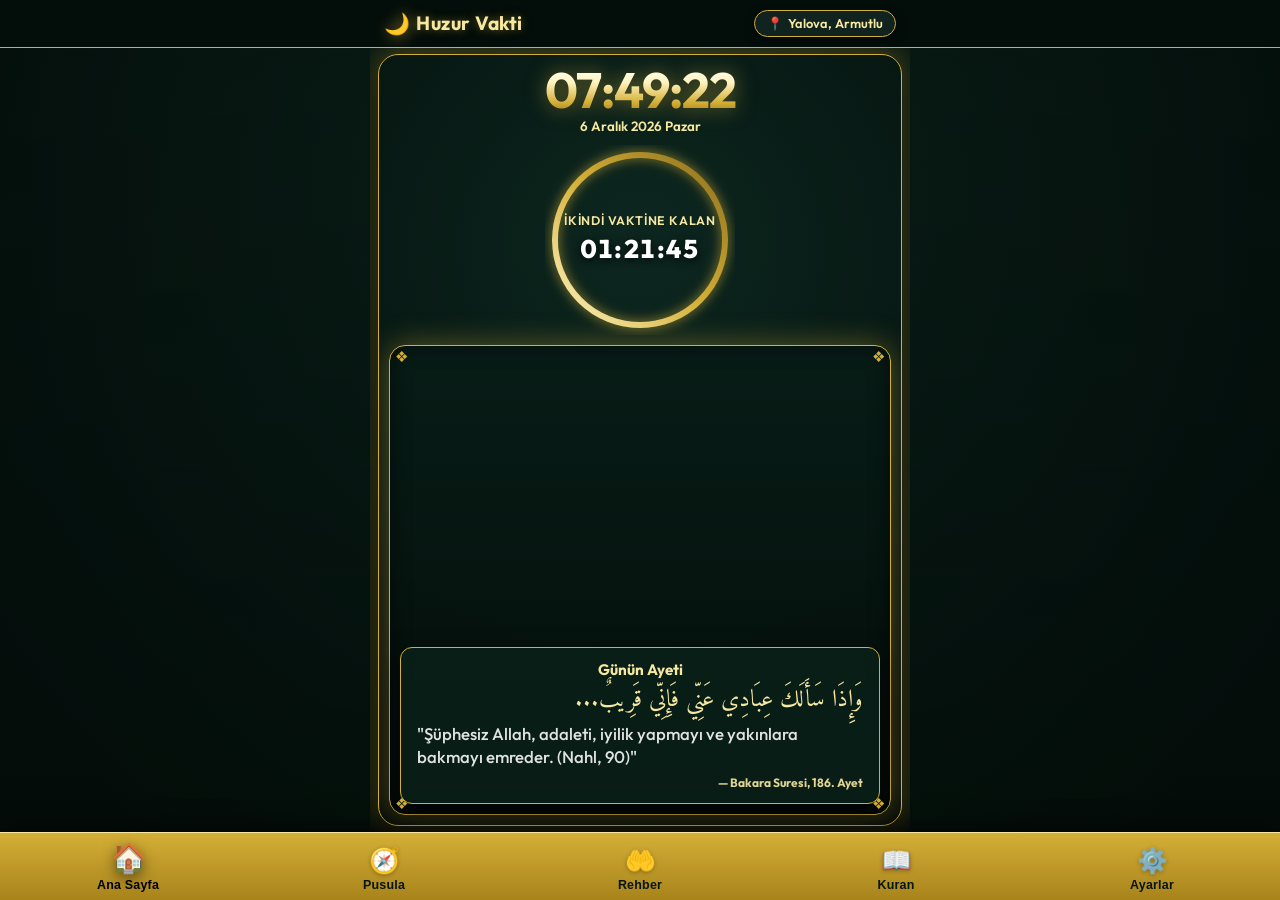
==== index.html @ 51f0d300 "Add files via upload" ====
<!DOCTYPE html>
<html lang="tr">
<head>
    <meta charset="UTF-8">
    <meta name="viewport" content="width=device-width, initial-scale=1.0, maximum-scale=1.0, user-scalable=no">
    <title>Huzur Vakti - Namaz Vakitleri & Kuran</title>

    <!-- Google Fonts -->
    <link rel="preconnect" href="https://fonts.googleapis.com">
    <link rel="preconnect" href="https://fonts.gstatic.com" crossorigin>
    <link href="https://fonts.googleapis.com/css2?family=Amiri:ital,wght@0,400;0,700;1,400&family=Outfit:wght@300;400;500;600;700&display=swap" rel="stylesheet">

    <!-- PWA -->
    <link rel="manifest" href="manifest.json">
    <meta name="theme-color" content="#040d0a">
    <meta name="apple-mobile-web-app-capable" content="yes">
    <meta name="apple-mobile-web-app-status-bar-style" content="black-translucent">
    <meta name="apple-mobile-web-app-title" content="Huzur Vakti">
    <link rel="apple-touch-icon" href="icon-512.jpg">
    <meta name="description" content="Namaz Vakitleri, Kıble Pusulası, Kuran-ı Kerim ve Namaz Rehberi">

    <link rel="stylesheet" href="styles.css?v=53.0.0">
    <script src="cities.js?v=53.0.0" defer></script>
    <script src="data.js?v=53.0.0" defer></script>
    <script src="app.js?v=53.0.0" defer></script>
</head>
<body class="dark-theme">
    <!-- Loading Screen -->
    <div id="loading-screen">
        <div class="loading-box">
            <div class="loading-crescent"></div>
            <div class="loading-title">Huzur Vakti</div>
        </div>
    </div>

    <!-- App Header (🌙 Huzur Vakti) -->
    <header id="app-header">
        <div class="header-container">
            <div class="brand-wrapper-center">
                <span class="brand-logo-crescent">🌙</span>
                <h1 class="brand-title-gold">Huzur Vakti</h1>
            </div>
            <div class="location-chip" id="location-chip-btn" onclick="navigateTo('settings')">
                <span class="loc-icon">📍</span>
                <span id="header-location">Yalova, Çınarcık</span>
            </div>
        </div>
    </header>

    <!-- Main Content Wrapped in Main Frame Card (100vh Single Screen Fit) -->
    <main id="app-main">
        <!-- ═══ 1. HOME SECTION ═══ -->
        <section id="page-home" class="page-section active">
            <div class="hero-frame-box">
                <!-- 1. EN ÜST: Canlı Saat ve Tarih -->
                <div class="time-header-centered">
                    <div id="clock-display">15:43:00</div>
                    <div class="date-hijri-subrow">
                        <span id="date-display">11 Ağustos 2026 Salı</span>
                    </div>
                </div>

                <!-- 2. ORTA: Dairesel Çember (SADECE İkindi Vaktine Kalan + Geri Sayım) -->
                <div class="countdown-hero-wrap">
                    <div class="circle-progress-wrapper">
                        <svg class="circle-progress-svg" width="190" height="190" viewBox="0 0 190 190">
                            <defs>
                                <linearGradient id="goldGradient" x1="0%" y1="0%" x2="100%" y2="100%">
                                    <stop offset="0%" stop-color="#fff5c3" />
                                    <stop offset="50%" stop-color="#d4af37" />
                                    <stop offset="100%" stop-color="#8a6d1c" />
                                </linearGradient>
                            </defs>
                            <!-- Background track -->
                            <circle class="progress-bg" stroke-width="6" fill="transparent" r="85" cx="95" cy="95"/>
                            <!-- Animated progress -->
                            <circle id="countdown-progress" class="progress-bar" stroke-width="6" fill="transparent" r="85" cx="95" cy="95" stroke="url(#goldGradient)"/>
                        </svg>
                        <div class="countdown-inner">
                            <div id="countdown-target" class="countdown-target">İkindi Vaktine Kalan</div>
                            <div id="countdown-timer" class="countdown-timer-text">01:21:45</div>
                        </div>
                    </div>
                </div>

                <!-- 3. ALT: Namaz Vakitleri & Günün Ayeti -->
                <div class="hero-prayer-unified-box">
                    <div class="corner-ornament tl">❖</div>
                    <div class="corner-ornament tr">❖</div>
                    <div class="corner-ornament bl">❖</div>
                    <div class="corner-ornament br">❖</div>

                    <div id="prayer-times-container" class="prayer-grid"></div>

                    <div class="daily-verse-card">
                        <div class="verse-card-title">Günün Ayeti</div>
                        <div id="daily-verse-arabic" class="verse-arabic">وَإِذَا سَأَلَكَ عِبَادِي عَنِّي فَإِنِّي قَرِيبٌ...</div>
                        <div id="daily-verse-turkish" class="verse-turkish">"Şüphesiz Allah, adaleti, iyilik yapmayı ve yakınlara bakmayı emreder. (Nahl, 90)"</div>
                        <div id="daily-verse-source" class="verse-source">— Bakara Suresi, 186. Ayet</div>
                    </div>
                </div>
            </div>
        </section>

        <!-- ═══ 2. QIBLA SECTION (KUSURSUZ KIBLE NAVİGASYONU) ═══ -->
        <section id="page-qibla" class="page-section">
            <div class="hero-frame-box">
                <div class="page-header-title">
                    <h2>🕋 Canlı Kıble Navigasyonu & Pusula</h2>
                    <p id="qibla-user-loc">Yalova, Armutlu ➔ Mekke-i Mükerreme</p>
                </div>

                <div class="qibla-wrapper">
                    <!-- Canlı Yönlendirme Rozeti -->
                    <div id="qibla-direction-pill" class="qibla-pill turn-right">
                        ➡️ Sağa Dön (158°)
                    </div>

                    <!-- Sabit Kâbe Hedefi (Üst 12 Yönü) ve Döner İbre Pusulası -->
                    <div id="compass-interactive-box" class="compass-container">
                        <!-- Sabit 12 Yönündeki Kâbe Hedefi -->
                        <div class="fixed-top-qibla-target">
                            <div class="qibla-target-kaaba">🕋</div>
                            <div class="qibla-target-badge">HEDEF KÂBE</div>
                        </div>

                        <!-- Pusula Kadran Dairesi -->
                        <div class="compass-dial-ring"></div>
                        <div id="compass-dial" class="compass-inner-dial">
                            <div class="compass-point n">K</div>
                            <div class="compass-point e">D</div>
                            <div class="compass-point s">G</div>
                            <div class="compass-point w">B</div>
                        </div>

                        <!-- Dönünen Canlı Pusula İbresi -->
                        <div id="compass-needle" class="dynamic-compass-needle">
                            <div class="needle-gold-head">▲</div>
                            <div class="needle-stem"></div>
                            <div class="needle-pivot"></div>
                        </div>
                    </div>

                    <!-- İstatistik Panel Kartları -->
                    <div class="qibla-stats-row">
                        <div class="stat-box">
                            <div class="stat-label">Kıble Açınız</div>
                            <div id="qibla-degree-val" class="stat-value">158° GD</div>
                        </div>
                        <div class="stat-box">
                            <div class="stat-label">Kâbe Mesafesi</div>
                            <div id="kaaba-dist-val" class="stat-value">2,385 km</div>
                        </div>
                        <div class="stat-box">
                            <div class="stat-label">Pusula Yönü</div>
                            <div id="compass-heading-val" class="stat-value">0°</div>
                        </div>
                    </div>

                    <!-- Sensör Yeniden Başlat Butonu -->
                    <div class="compass-control-bar">
                        <button id="enable-compass-btn" class="gold-primary-btn" onclick="requestQiblaPermissionFlow(event)">⚡ CANLI SENSÖRÜ REFRESH ET</button>
                    </div>

                    <!-- Manuel Döner Çark Slider -->
                    <div class="manual-dial-wrap">
                        <div class="manual-dial-label">👇 Parmağınızla veya kaydırıcı ile yönü ayarlayın:</div>
                        <input type="range" id="manual-compass-slider" min="0" max="360" value="0" oninput="handleManualCompass(this.value)">
                    </div>

                    <div id="compass-status-msg" class="compass-note">
                        💡 <b>Nasıl Kullanılır?</b> Telefonunuzu düz tutun ve döner altın ibreyi en üstteki sabit 🕋 <b>KÂBE HEDEFİNE</b> getirene kadar dönün.
                    </div>
                </div>
            </div>

            <!-- Kıble İzin Onay Penceresi (Modal Prompt) -->
            <div id="qibla-permission-modal" class="modal-backdrop-overlay" style="display: none;">
                <div class="modal-dialog-card">
                    <div class="modal-icon-badge">🕋</div>
                    <h3>Kıble Yönü İzin Onayı</h3>
                    <p>Kıblenin yönünü doğru bulabilmek için konum bilgisine ve telefon pusula sensörüne izin vermeniz gerekmektedir.</p>
                    <div class="modal-actions" style="margin-top: 15px; display: flex; flex-direction: column; gap: 10px;">
                        <button class="modal-approve-btn" onclick="acceptQiblaPermissionFlow()">✅ DEVAM ET</button>
                    </div>
                </div>
            </div>

            <!-- Bildirim İzin Onay Penceresi (Modal Prompt) -->
            <div id="notify-permission-modal" class="modal-backdrop-overlay" style="display: none;">
                <div class="modal-dialog-card">
                    <div class="modal-icon-badge">🔔</div>
                    <h3>Bildirim Onayı</h3>
                    <p>Namaz vakitleri için cihazınızdan bildirim almak istiyor musunuz?</p>
                    <div class="modal-actions" style="margin-top: 15px; display: flex; flex-direction: column; gap: 10px;">
                        <button class="modal-approve-btn" onclick="acceptNotificationPermissionFlow()">✅ DEVAM ET</button>
                        <button class="modal-approve-btn" onclick="document.getElementById('notify-permission-modal').style.display='none'" style="background: var(--bg-deep); color: var(--text-sub); border: 1px solid var(--border-soft); box-shadow: none;">Şimdilik Geç</button>
                    </div>
                </div>
            </div>
        </section>

        <!-- ═══ 3. QURAN SECTION ═══ -->
        <section id="page-quran" class="page-section">
            <div class="hero-frame-box">
                <div id="surah-list-view">
                    <div class="page-header-title">
                        <h2>📖 Kuran-ı Kerim</h2>
                        <p>Arapça Metin ve Türkçe Meali (114 Sure)</p>
                    </div>
                    <div class="quran-search-bar">
                        <span class="search-icon-fixed">🔍</span>
                        <input type="text" id="surah-search-input" class="search-input-field" placeholder="Sure ara (ör. Fatiha, Yasin)...">
                    </div>
                    <div id="surah-list-wrap" class="surah-list-wrap"></div>
                </div>
                <div id="surah-detail-view" style="display: none;">
                    <div class="detail-toolbar">
                        <button id="back-to-surahs" class="back-btn"><span>←</span> Sure Listesi</button>
                        <div class="font-size-adjuster">
                            <button id="font-decrease" class="font-btn">A-</button>
                            <span id="font-size-val">20px</span>
                            <button id="font-increase" class="font-btn">A+</button>
                        </div>
                    </div>
                    
                    <div class="audio-player-card" style="background: var(--bg-card); border: 1px solid var(--border-gold); border-radius: 12px; padding: 12px; margin-bottom: 14px; display: flex; flex-direction: column; align-items: center; gap: 8px;">
                        <div style="width: 100%; display: flex; justify-content: space-between; align-items: center; padding: 0 4px;">
                            <div style="font-size: 0.9rem; color: var(--gold-light); font-weight: 600;">🎙️ Sesli Dinle</div>
                            <select id="qari-select" style="background: var(--bg-dark); color: var(--text-main); border: 1px solid var(--border-light); border-radius: 6px; padding: 4px; font-size: 0.8rem; outline: none; cursor: pointer;">
                                <option value="afs" data-server="server8">Mishary Rashid Alafasy</option>
                                <option value="basit" data-server="server7">Abdul Basit Abdussamed</option>
                                <option value="maher" data-server="server12">Maher Al Muaiqly</option>
                                <option value="s_gmd" data-server="server7">Saad El Ghamidi</option>
                            </select>
                        </div>
                        <audio id="surah-audio-player" controls style="width: 100%; height: 36px; outline: none; border-radius: 20px;"></audio>
                    </div>

                    <div id="surah-header-card" class="surah-detail-header-card"></div>
                    <div id="ayah-list-wrap"></div>
                </div>
            </div>
        </section>

        <!-- ═══ 4. PRAYER GUIDE SECTION ═══ -->
        <section id="page-guide" class="page-section">
            <div class="hero-frame-box">
                <div class="page-header-title">
                    <h2>🤲 Rehber</h2>
                    <p>5 Vakit Namazın Kılınışı & Dualar</p>
                </div>
                <div class="guide-tabs-scroller">
                    <div id="prayer-pill-bar" class="prayer-type-pill-bar"></div>
                </div>
                <div id="rakat-summary-box" class="rakat-summary-box"></div>
                
                <!-- Rehber İçi Görünüm Seçici (Kılınış vs Dualar) -->
                <div id="guide-view-switcher" class="guide-view-switcher">
                    <button id="guide-tab-steps" class="guide-switch-btn active" onclick="switchGuideViewMode('steps')">📍 Kılınış Adımları</button>
                    <button id="guide-tab-duas" class="guide-switch-btn" onclick="switchGuideViewMode('duas')">📿 Okunan Dualar & Sureler</button>
                    <button id="guide-tab-all" class="guide-switch-btn" onclick="switchGuideViewMode('all')">📋 Tümünü Göster</button>
                </div>

                <div id="prayer-steps-wrap"></div>
                <div id="duas-wrap" class="duas-container-section"></div>
            </div>
        </section>

        <!-- ═══ 5. SETTINGS SECTION ═══ -->
        <section id="page-settings" class="page-section">
            <div class="hero-frame-box">
                <div class="page-header-title">
                    <h2>⚙️ Ayarlar</h2>
                    <p>Konum ve Uygulama Tercihleri</p>
                </div>
                <div class="settings-group-wrapper">
                    <div class="settings-group">
                        <div class="group-title">📍 Şehir ve İlçe Seçimi</div>
                        <div class="settings-card-box">
                            <div class="setting-row">
                                <label for="city-select">İl</label>
                                <select id="city-select" class="select-input"></select>
                            </div>
                            <div class="setting-row">
                                <label for="district-select">İlçe</label>
                                <select id="district-select" class="select-input"></select>
                            </div>
                            <div class="action-row">
                                <button id="auto-gps-btn" class="gold-primary-btn">📍 Otomatik GPS Konumu Al</button>
                                <div id="location-status-msg"></div>
                            </div>
                        </div>
                    </div>
                    <div class="settings-group">
                        <div class="group-title">🔔 Bildirim Ayarları</div>
                        <div class="settings-card-box">
                            <div class="setting-row" style="display: flex; justify-content: space-between; align-items: center;">
                                <label for="notify-toggle" style="margin: 0; font-weight: 600;">Vakit Bildirimleri</label>
                                <label class="switch">
                                    <input type="checkbox" id="notify-toggle">
                                    <span class="slider round"></span>
                                </label>
                            </div>
                            <div class="setting-row">
                                <label for="notify-time">Bildirim Zamanı</label>
                                <select id="notify-time" class="select-input">
                                    <option value="0">Tam vaktinde</option>
                                    <option value="1">1 dakika kala (Test)</option>
                                    <option value="15">15 dakika kala</option>
                                    <option value="30">30 dakika kala</option>
                                    <option value="45">45 dakika kala</option>
                                </select>
                            </div>
                            <div class="setting-row">
                                <label for="notify-sound">Bildirim Türü</label>
                                <select id="notify-sound" class="select-input">
                                    <option value="silent">Sessiz (Sadece Ekranda)</option>
                                    <option value="beep">Sesli (Kısa Zil)</option>
                                    <option value="ezan">Sesli (Kısa Ezan)</option>
                                </select>
                            </div>
                            <div style="font-size: 0.75rem; color: var(--text-sub); margin-top: 8px;">* Tarayıcı/Cihaz bildirim izinlerinin açık olduğundan emin olun.</div>
                        </div>
                    </div>

                    <div class="settings-group">
                        <div class="group-title">🎙️ Ses ve Okuma</div>
                        <div class="settings-card-box">
                            <div class="setting-row">
                                <label for="settings-qari-select">Kuran Okuyucu (İmam)</label>
                                <select id="settings-qari-select" class="select-input">
                                    <option value="afs" data-server="server8">Mishary Rashid Alafasy</option>
                                    <option value="basit" data-server="server7">Abdul Basit Abdussamed</option>
                                    <option value="maher" data-server="server12">Maher Al Muaiqly</option>
                                    <option value="s_gmd" data-server="server7">Saad El Ghamidi</option>
                                </select>
                            </div>
                        </div>
                    </div>
                    <div class="settings-group">
                        <div class="group-title">🎨 Görünüm</div>
                        <div class="settings-card-box">
                            <div class="setting-row">
                                <label for="theme-toggle">Karanlık Tema (Lüks Gece)</label>
                                <label class="toggle-switch">
                                    <input type="checkbox" id="theme-toggle" checked>
                                    <span class="toggle-slider"></span>
                                </label>
                            </div>
                            <div class="setting-row range-row">
                                <label for="font-size-slider">Kuran Metin Boyutu</label>
                                <input type="range" id="font-size-slider" min="14" max="36" value="20">
                            </div>
                        </div>
                    </div>
                    <div class="settings-group">
                        <div class="group-title">🔊 Ses & Bildirim</div>
                        <div class="settings-card-box">
                            <div class="setting-row">
                                <label for="reciter-select">Kuran Okuyucu (İmam)</label>
                                <select id="reciter-select" class="select-input" disabled>
                                    <option value="alafasy" selected>Mishary Rashid Alafasy</option>
                                    <option value="abdulbasit">Abdulbasit Abdussamed (Yakında)</option>
                                </select>
                            </div>
                        </div>
                    </div>
                    <div class="app-info-footer">
                        <div class="footer-logo">🕌</div>
                        <div class="footer-ver">Huzur Vakti v1.1 Premium</div>
                        <div style="font-size: 0.8rem; margin-top: 4px;">Tüm Hakları Saklıdır • Diyanet Uyumlu</div>
                    </div>
                </div>
            </div>
        </section>
    </main>

    <!-- Bottom Navigation Bar (Büyütülmüş Rahat Alt Menü) -->
    <nav id="bottom-nav">
        <button class="nav-tab active" data-page="home"><span class="tab-icon">🏠</span><span class="tab-label">Ana Sayfa</span></button>
        <button class="nav-tab" data-page="qibla"><span class="tab-icon">🧭</span><span class="tab-label">Pusula</span></button>
        <button class="nav-tab" data-page="guide"><span class="tab-icon">🤲</span><span class="tab-label">Rehber</span></button>
        <button class="nav-tab" data-page="quran"><span class="tab-icon">📖</span><span class="tab-label">Kuran</span></button>
        <button class="nav-tab" data-page="settings"><span class="tab-icon">⚙️</span><span class="tab-label">Ayarlar</span></button>
    </nav>

    <div id="app-toast" class="app-toast-box"></div>

    <!-- PWA Service Worker Registration & Mobile Cache Invalidator -->
    <script>
      if ('serviceWorker' in navigator) {
        window.addEventListener('load', () => {
          navigator.serviceWorker.register('/sw.js?v=32.0.0')
            .then(reg => {
              reg.onupdatefound = () => {
                const installingWorker = reg.installing;
                installingWorker.onstatechange = () => {
                  if (installingWorker.state === 'installed' && navigator.serviceWorker.controller) {
                    window.location.reload();
                  }
                };
              };
            })
            .catch(err => console.warn('[PWA] SW reg failed:', err));
        });
      }
    </script>
</body>
</html>
---- styles.css ----
@import url('https://fonts.googleapis.com/css2?family=Amiri:ital,wght@0,400;0,700;1,400&family=Outfit:wght@300;400;500;600;700&display=swap');

:root {
  --bg-main: #040d0a;
  --bg-gradient: radial-gradient(circle at 50% 20%, #0d2820 0%, #040d0a 85%);
  --bg-card: rgba(10, 32, 25, 0.85);
  --bg-card-hover: rgba(16, 45, 36, 0.95);
  --gold: #d4af37;
  --gold-light: #f7e8a1;
  --gold-gradient: linear-gradient(180deg, #ffffff 0%, #fff3be 35%, #d4af37 75%, #9e791b 100%);
  --emerald-accent: #174239;
  --emerald-light: #256154;
  --text-main: #ffffff;
  --text-sub: rgba(255, 255, 255, 0.88);
  --text-muted: rgba(255, 255, 255, 0.55);
  --border-gold: #d4af37;
  --border-light: rgba(212, 175, 55, 0.35);
  --shadow-card: 0 8px 24px rgba(0, 0, 0, 0.6);
  --shadow-glow: 0 0 30px rgba(212, 175, 55, 0.5);
  --radius-lg: 20px;
  --radius-md: 12px;
  --font-ui: 'Outfit', sans-serif;
  --font-ar: 'Amiri', serif;
  --header-height: 48px;
  --nav-height: 68px;
}

body.light-theme {
  --bg-main: #f5f2e8;
  --bg-gradient: linear-gradient(180deg, #eae3d2 0%, #f5f2e8 100%);
  --bg-card: rgba(255, 255, 255, 0.88);
  --bg-card-hover: rgba(255, 255, 255, 0.98);
  --gold: #b38b1e;
  --gold-light: #d4af37;
  --gold-gradient: linear-gradient(135deg, #b38b1e 0%, #d4af37 100%);
  --emerald-accent: #195247;
  --emerald-light: #247565;
  --text-main: #182421;
  --text-sub: rgba(24, 36, 33, 0.78);
  --text-muted: rgba(24, 36, 33, 0.5);
  --border-gold: rgba(179, 139, 30, 0.4);
  --border-light: rgba(0, 0, 0, 0.08);
  --shadow-card: 0 8px 20px rgba(24, 36, 33, 0.08);
  --shadow-glow: 0 0 20px rgba(179, 139, 30, 0.3);
}

body.light-theme .hero-frame-box {
  background: radial-gradient(circle at 50% 25%, rgba(255, 255, 255, 0.85) 0%, rgba(245, 242, 232, 0.95) 85%);
  border-color: var(--gold);
}

body.light-theme .location-chip {
  background: rgba(255, 255, 255, 0.9);
  color: var(--text-main);
}
body.light-theme .location-chip:hover {
  background: rgba(240, 240, 240, 0.95);
}

body.light-theme .verse-arabic {
  color: var(--gold-light);
  text-shadow: none;
}

body.light-theme .compass-dial-ring {
  background: radial-gradient(circle at 30% 30%, rgba(255, 255, 255, 0.95) 0%, rgba(240, 235, 220, 1) 90%);
  box-shadow: 0 0 30px rgba(212, 175, 55, 0.3), inset 0 0 20px rgba(0, 0, 0, 0.1);
}

* {
  box-sizing: border-box;
  margin: 0;
  padding: 0;
  -webkit-tap-highlight-color: transparent;
}

html, body {
  height: 100%;
  width: 100%;
  overflow: hidden;
}

body {
  font-family: var(--font-ui);
  background: var(--bg-main);
  background-image: var(--bg-gradient);
  background-attachment: fixed;
  color: var(--text-main);
  line-height: 1.35;
  display: flex;
  flex-direction: column;
  transition: background 0.4s ease, color 0.4s ease;
}

body::before {
  content: '';
  position: fixed;
  inset: 0;
  pointer-events: none;
  z-index: 0;
  background-image: 
    linear-gradient(180deg, rgba(4, 13, 10, 0.50) 0%, rgba(4, 13, 10, 0.75) 100%),
    url('sivas_bg.jpg');
  background-size: cover;
  background-position: center top;
  background-repeat: no-repeat;
  opacity: 0.65;
}

body.light-theme::before {
  background-image: 
    linear-gradient(180deg, rgba(245, 242, 232, 0.65) 0%, rgba(245, 242, 232, 0.85) 100%),
    url('sivas_bg.jpg');
  opacity: 0.45;
}

/* Toast */
.app-toast-box {
  position: fixed;
  top: 60px;
  left: 50%;
  transform: translateX(-50%) translateY(-20px);
  z-index: 10000;
  background: rgba(8, 20, 16, 0.96);
  backdrop-filter: blur(20px);
  -webkit-backdrop-filter: blur(20px);
  border: 2px solid var(--gold);
  box-shadow: 0 10px 35px rgba(0, 0, 0, 0.7), var(--shadow-glow);
  padding: 10px 18px;
  border-radius: 30px;
  text-align: center;
  opacity: 0;
  pointer-events: none;
  transition: all 0.35s cubic-bezier(0.4, 0, 0.2, 1);
  min-width: 260px;
  max-width: 90%;
}
.app-toast-box.show { opacity: 1; transform: translateX(-50%) translateY(0); pointer-events: auto; }
.toast-title { font-size: 0.95rem; font-weight: 700; color: var(--gold-light); margin-bottom: 2px; }
.toast-desc { font-size: 0.85rem; color: var(--text-main); }

/* Loading Screen */
#loading-screen {
  position: fixed; inset: 0; z-index: 99999; background: #040d0a;
  display: flex; justify-content: center; align-items: center;
  transition: opacity 0.5s ease;
}
.loading-box { display: flex; flex-direction: column; align-items: center; gap: 12px; }
.loading-crescent { width: 48px; height: 48px; border-radius: 50%; box-shadow: 12px 12px 0 0 var(--gold); animation: loadingPulse 1.6s ease-in-out infinite alternate; }
@keyframes loadingPulse { 0% { transform: scale(0.9); opacity: 0.7; } 100% { transform: scale(1.1); opacity: 1; filter: drop-shadow(0 0 16px var(--gold)); } }
.loading-title { font-size: 1.4rem; font-weight: 700; background: var(--gold-gradient); -webkit-background-clip: text; -webkit-text-fill-color: transparent; }

/* Header */
#app-header {
  height: var(--header-height); z-index: 1000;
  background: rgba(4, 13, 10, 0.94);
  backdrop-filter: blur(18px); -webkit-backdrop-filter: blur(18px);
  border-bottom: 1.5px solid var(--border-gold); flex-shrink: 0;
}
body.light-theme #app-header { background: rgba(245, 242, 232, 0.9); }
.header-container { max-width: 540px; margin: 0 auto; height: 100%; display: flex; justify-content: space-between; align-items: center; padding: 0 14px; }
.brand-wrapper-center { display: flex; align-items: center; gap: 6px; }
.brand-logo-crescent { font-size: 1.3rem; filter: drop-shadow(0 0 8px rgba(212, 175, 55, 0.8)); }
.brand-title-gold { font-size: 1.2rem; font-weight: 700; color: var(--gold-light); letter-spacing: 0.5px; text-shadow: 0 0 10px rgba(212, 175, 55, 0.5); }
.location-chip { display: flex; align-items: center; gap: 5px; background: rgba(18, 38, 33, 0.9); border: 1.2px solid var(--border-gold); padding: 4px 12px; border-radius: 30px; font-size: 0.8rem; font-weight: 600; color: var(--gold-light); cursor: pointer; box-shadow: 0 4px 12px rgba(0, 0, 0, 0.3); transition: all 0.25s ease; }
.location-chip:hover { background: rgba(25, 52, 45, 0.95); border-color: var(--gold-light); }

/* Bottom Nav */
#bottom-nav {
  height: var(--nav-height); z-index: 1000;
  background: linear-gradient(180deg, #d4af37 0%, #a8831b 100%);
  border-top: 1.5px solid #f7e8a1;
  box-shadow: 0 -4px 25px rgba(0, 0, 0, 0.6);
  display: flex; justify-content: space-around; align-items: center;
  flex-shrink: 0; padding: 4px 0 env(safe-area-inset-bottom);
}
.nav-tab { flex: 1; display: flex; flex-direction: column; align-items: center; justify-content: center; gap: 3px; background: none; border: none; color: #061511; cursor: pointer; padding: 4px 0; transition: all 0.25s ease; }
.nav-tab.active { color: #000000; font-weight: 800; }
.tab-icon { font-size: 1.55rem; transition: transform 0.25s ease; filter: drop-shadow(0 1px 2px rgba(0,0,0,0.3)); }
.nav-tab.active .tab-icon { transform: translateY(-2px) scale(1.15); filter: drop-shadow(0 3px 6px rgba(0,0,0,0.5)); }
.tab-label { font-size: 0.78rem; font-weight: 700; letter-spacing: 0.2px; }

/* App Main */
#app-main {
  flex: 1; max-width: 540px; width: 100%; margin: 0 auto;
  position: relative; z-index: 1;
  display: flex; flex-direction: column; overflow: hidden; padding: 6px 8px;
}
.page-section { display: none; height: 100%; width: 100%; animation: pageFadeIn 0.35s ease forwards; }
.page-section.active { display: flex; flex-direction: column; }
@keyframes pageFadeIn { from { opacity: 0; transform: translateY(6px); } to { opacity: 1; transform: translateY(0); } }

/* Hero Frame Box */
.hero-frame-box {
  background: radial-gradient(circle at 50% 25%, rgba(13, 40, 32, 0.92) 0%, rgba(4, 13, 10, 0.96) 85%);
  backdrop-filter: blur(14px); -webkit-backdrop-filter: blur(14px);
  border: 1.8px solid var(--gold); border-radius: var(--radius-lg);
  padding: 10px;
  box-shadow: 0 10px 30px rgba(0, 0, 0, 0.7), var(--shadow-glow);
  display: flex; flex-direction: column; justify-content: flex-start;
  height: 100%; width: 100%; overflow-y: auto; -webkit-overflow-scrolling: touch;
}

/* ═══ 1. EN ÜST: SAAT & TARİH (Çemberden AYRI) ═══ */
.time-header-centered {
  display: flex; flex-direction: column; align-items: center; justify-content: center;
  text-align: center; margin-bottom: 2px; width: 100%;
}

#clock-display {
  font-size: clamp(2.4rem, 8.5vw, 3.1rem);
  font-weight: 700; line-height: 1; letter-spacing: -1px;
  background: var(--gold-gradient);
  -webkit-background-clip: text; -webkit-text-fill-color: transparent;
  filter: drop-shadow(0 0 10px rgba(212, 175, 55, 0.5));
  margin-bottom: 2px;
}

.date-hijri-subrow {
  display: flex; align-items: center; justify-content: center;
  font-size: 0.84rem; color: var(--gold-light); font-weight: 600;
}

/* ═══ 2. ORTA: BÜYÜK DAİRESEL ÇEMBER (SADECE GERİ SAYIM İÇERİDE) ═══ */
.countdown-hero-wrap {
  display: flex; justify-content: center; align-items: center;
  margin: 4px 0 6px;
}

.circle-progress-wrapper {
  position: relative;
  width: 190px; height: 190px; border-radius: 50%;
  padding: 0; margin: 4px auto;
  display: flex; justify-content: center; align-items: center;
  background: radial-gradient(circle, rgba(14, 40, 33, 0.4) 0%, transparent 70%);
}

.circle-progress-svg {
  transform: rotate(-90deg); width: 190px; height: 190px;
  position: absolute;
  top: 0; left: 0;
}

.progress-bg { 
  stroke: rgba(212, 175, 55, 0.15); 
  stroke-dasharray: 2 4;
}

.progress-bar {
  stroke-linecap: round;
  transition: stroke-dashoffset 1s linear;
  filter: drop-shadow(0 0 6px rgba(212, 175, 55, 0.8));
}

.countdown-inner {
  position: relative; z-index: 2;
  text-align: center;
  display: flex; flex-direction: column; align-items: center; justify-content: center;
}

.countdown-target {
  font-size: 0.78rem; color: var(--gold-light); font-weight: 600;
  margin-bottom: 2px; text-transform: uppercase; letter-spacing: 0.8px;
  padding: 0 10px;
}

.countdown-timer-text {
  font-size: 1.6rem; font-weight: 800; color: #ffffff;
  letter-spacing: 1.5px; text-shadow: 0 2px 8px rgba(0,0,0,0.9);
  font-variant-numeric: tabular-nums;
}

/* ═══ 3. ALT: NAMAZ VAKİTLERİ & GÜNÜN AYETİ ═══ */
.hero-prayer-unified-box {
  position: relative;
  border: 1.8px solid var(--gold); border-radius: 16px;
  background: linear-gradient(180deg, rgba(8, 28, 22, 0.96) 0%, rgba(4, 13, 10, 0.98) 100%);
  padding: 10px;
  box-shadow: 0 0 30px rgba(212, 175, 55, 0.4), inset 0 0 20px rgba(0, 0, 0, 0.6);
  flex-grow: 1;
  display: flex;
  flex-direction: column;
}
.corner-ornament { position: absolute; color: var(--gold); font-size: 0.95rem; line-height: 1; pointer-events: none; }
.corner-ornament.tl { top: 3px; left: 5px; }
.corner-ornament.tr { top: 3px; right: 5px; }
.corner-ornament.bl { bottom: 3px; left: 5px; }
.corner-ornament.br { bottom: 3px; right: 5px; }

.prayer-grid { display: grid; grid-template-columns: repeat(3, 1fr); gap: 6px; margin-bottom: 6px; }

.prayer-card {
  background: rgba(10, 32, 25, 0.85);
  backdrop-filter: blur(12px); -webkit-backdrop-filter: blur(12px);
  border: 1.2px solid var(--border-gold); border-radius: var(--radius-md);
  padding: 6px 4px;
  display: flex; flex-direction: flex-start; align-items: center; justify-content: space-around; gap: 4px;
  box-shadow: var(--shadow-card); transition: all 0.25s ease; cursor: pointer; user-select: none;
}
.prayer-card:hover, .prayer-card:active { background: var(--bg-card-hover); border-color: var(--gold-light); }
.prayer-card.active { border: 2px solid #ffffff; box-shadow: 0 0 25px rgba(212, 175, 55, 0.7); background: linear-gradient(135deg, rgba(212, 175, 55, 0.35) 0%, rgba(18, 48, 38, 0.95) 100%); }
.prayer-card-header { display: flex; align-items: center; gap: 4px; }
.prayer-icon { font-size: 1.1rem; }
.prayer-name { font-size: 0.8rem; color: var(--gold-light); font-weight: 600; }
.prayer-time { font-size: 1.15rem; font-weight: 700; color: #ffffff; }

/* Daily Verse */
.daily-verse-card {
  background: var(--bg-card);
  border: 1.5px solid var(--border-gold);
  border-radius: var(--radius-md);
  padding: 12px 16px;
  margin-top: auto;
  box-shadow: var(--shadow-card);
}
.verse-card-title { font-size: 0.95rem; font-weight: 700; color: var(--gold-light); text-align: center; margin-bottom: 4px; }
.verse-arabic { font-family: var(--font-ar); font-size: clamp(1.2rem, 4vw, 1.5rem); color: var(--gold-light); line-height: 1.4; direction: rtl; text-align: right; margin-bottom: 4px; }
.verse-turkish { font-size: clamp(0.9rem, 3.2vw, 1.05rem); color: var(--text-sub); line-height: 1.4; margin-bottom: 6px; font-weight: 500; }
.verse-source { font-size: 0.75rem; color: var(--gold-light); text-align: right; font-weight: 700; opacity: 0.9; }

/* Page Headers */
.page-header-title { text-align: center; margin-bottom: 12px; }
.page-header-title h2 { font-size: 1.15rem; font-weight: 700; color: var(--gold-light); }
.page-header-title p { font-size: 0.8rem; color: var(--text-sub); }

/* Qibla Compass */
.qibla-wrapper { display: flex; flex-direction: column; align-items: center; }
.compass-container { position: relative; width: 240px; height: 240px; margin: 6px auto 14px; }
.compass-dial-ring { position: absolute; inset: 0; border-radius: 50%; border: 2.5px solid var(--gold); background: radial-gradient(circle, rgba(14, 40, 33, 0.92) 0%, rgba(4, 12, 10, 0.96) 80%); box-shadow: 0 0 30px rgba(212, 175, 55, 0.5), inset 0 0 25px rgba(0, 0, 0, 0.7); }
.compass-inner-dial { position: absolute; inset: 12px; border-radius: 50%; border: 1.5px dashed rgba(212, 175, 55, 0.45); transition: transform 0.2s ease-out; }
.compass-point { position: absolute; font-weight: 700; font-size: 0.95rem; color: var(--gold-light); }
.compass-point.n { top: 8px; left: 50%; transform: translateX(-50%); color: #ff5252; font-size: 1.1rem; }
.compass-point.s { bottom: 8px; left: 50%; transform: translateX(-50%); }
.compass-point.e { top: 50%; right: 8px; transform: translateY(-50%); }
.compass-point.w { top: 50%; left: 8px; transform: translateY(-50%); }
.qibla-pointer { position: absolute; top: 50%; left: 50%; width: 100%; height: 100%; transform-origin: center; transform: translate(-50%, -50%); display: flex; flex-direction: column; align-items: center; justify-content: flex-start; padding-top: 14px; transition: transform 0.4s cubic-bezier(0.4, 0, 0.2, 1); }
.kaaba-head { font-size: 1.8rem; filter: drop-shadow(0 0 12px rgba(212, 175, 55, 0.95)); }
.pointer-stem { width: 5px; height: 82px; background: linear-gradient(180deg, #ffffff 0%, #f7e8a1 30%, #d4af37 70%, transparent 100%); border-radius: 6px; margin-top: 2px; box-shadow: 0 0 12px rgba(212, 175, 55, 0.85); }
.qibla-stats-row { display: flex; gap: 10px; width: 100%; max-width: 320px; }
.stat-box { flex: 1; background: var(--bg-card); border: 1.2px solid var(--border-gold); border-radius: var(--radius-md); padding: 10px 8px; text-align: center; box-shadow: var(--shadow-card); }
.stat-label { font-size: 0.75rem; color: var(--text-sub); margin-bottom: 2px; }
.stat-value { font-size: 1.15rem; font-weight: 700; color: var(--gold-light); }
.compass-note { margin-top: 10px; font-size: 0.8rem; color: var(--text-muted); text-align: center; }

/* Quran */
.quran-search-bar { position: relative; margin-bottom: 14px; }
.search-input-field { width: 100%; padding: 10px 16px 10px 38px; border-radius: 30px; border: 1.5px solid var(--border-gold); background: var(--bg-card); color: var(--text-main); font-size: 0.88rem; font-family: var(--font-ui); outline: none; box-shadow: var(--shadow-card); transition: all 0.25s ease; }
.search-input-field:focus { border-color: var(--gold-light); box-shadow: var(--shadow-glow); }
.search-icon-fixed { position: absolute; left: 14px; top: 50%; transform: translateY(-50%); font-size: 1rem; pointer-events: none; opacity: 0.7; }
.surah-list-wrap { display: flex; flex-direction: column; gap: 8px; }
.surah-card { background: var(--bg-card); border: 1.2px solid var(--border-gold); border-radius: var(--radius-md); padding: 10px 14px; display: flex; align-items: center; gap: 12px; cursor: pointer; box-shadow: var(--shadow-card); transition: all 0.25s ease; }
.surah-card:hover { background: var(--bg-card-hover); border-color: var(--gold-light); }
.surah-badge-num { width: 34px; height: 34px; border-radius: 50%; background: rgba(212, 175, 55, 0.18); border: 1.2px solid var(--border-gold); color: var(--gold-light); font-weight: 700; font-size: 0.85rem; display: flex; justify-content: center; align-items: center; flex-shrink: 0; }
.surah-info-col { flex: 1; min-width: 0; }
.surah-title-tr { font-weight: 600; font-size: 0.92rem; color: var(--text-main); }
.surah-sub-info { font-size: 0.75rem; color: var(--text-sub); }
.surah-title-ar { font-family: var(--font-ar); font-size: 1.3rem; color: var(--gold-light); direction: rtl; }

/* Surah Detail */
.detail-toolbar { display: flex; justify-content: space-between; align-items: center; margin-bottom: 12px; }
.back-btn { background: var(--bg-card); border: 1.2px solid var(--border-gold); color: var(--gold-light); padding: 6px 14px; border-radius: 20px; cursor: pointer; font-size: 0.82rem; font-weight: 600; display: flex; align-items: center; gap: 4px; }
.font-size-adjuster { display: flex; align-items: center; gap: 6px; font-size: 0.8rem; color: var(--text-sub); }
.font-btn { background: var(--bg-card); border: 1.2px solid var(--border-gold); color: var(--gold-light); width: 28px; height: 28px; border-radius: 6px; cursor: pointer; font-weight: 700; display: flex; justify-content: center; align-items: center; }
.surah-detail-header-card { text-align: center; background: var(--bg-card); border: 1.2px solid var(--border-gold); border-radius: var(--radius-lg); padding: 14px; margin-bottom: 14px; box-shadow: var(--shadow-card); }
.detail-ar-name { font-family: var(--font-ar); font-size: 2rem; color: var(--gold-light); margin-bottom: 2px; }
.detail-tr-name { font-size: 1.05rem; font-weight: 700; color: var(--text-main); }
.detail-meta { font-size: 0.8rem; color: var(--text-sub); }
.bismillah-header { font-family: var(--font-ar); font-size: 1.6rem; text-align: center; color: var(--gold-light); margin: 14px 0; }
.ayah-card { background: var(--bg-card); border: 1px solid var(--border-gold); border-radius: var(--radius-md); padding: 12px; margin-bottom: 8px; box-shadow: var(--shadow-card); }
.ayah-card:nth-child(even) { background: rgba(18, 38, 33, 0.88); }
.ayah-ar-text { font-family: var(--font-ar); font-size: var(--quran-font-size, 18px); line-height: 1.9; text-align: right; direction: rtl; color: var(--gold-light); margin-bottom: 6px; }
.ayah-tr-text { font-size: 0.88rem; color: var(--text-main); line-height: 1.5; }
.verse-num-badge { display: inline-flex; width: 22px; height: 22px; justify-content: center; align-items: center; border-radius: 50%; border: 1.2px solid var(--gold); color: var(--gold-light); font-size: 0.65rem; font-weight: 700; margin-right: 6px; vertical-align: middle; }

/* Prayer Guide */
.guide-tabs-scroller { padding-bottom: 6px; margin-bottom: 10px; }
.prayer-type-pill-bar { display: flex; flex-wrap: wrap; gap: 6px; justify-content: center; }
.prayer-pill-btn { background: var(--bg-card); border: 1.2px solid var(--border-gold); color: var(--text-sub); padding: 8px 16px; border-radius: 30px; cursor: pointer; font-size: 0.82rem; font-weight: 500; font-family: var(--font-ui); white-space: nowrap; transition: all 0.25s ease; }
.prayer-pill-btn:hover { border-color: var(--gold-light); background: var(--bg-card-hover); }
.prayer-pill-btn.active { background: var(--gold-gradient); color: #050d0b; border-color: var(--gold-light); font-weight: 700; box-shadow: 0 3px 12px rgba(212, 175, 55, 0.4); }
.rakat-summary-box { background: var(--bg-card); border: 1.2px solid var(--border-gold); border-radius: var(--radius-lg); padding: 12px; margin-bottom: 14px; text-align: center; box-shadow: var(--shadow-card); }
.summary-heading { font-size: 0.95rem; font-weight: 700; color: var(--gold-light); margin-bottom: 6px; }
.rakat-tags-row { display: flex; flex-wrap: wrap; gap: 6px; justify-content: center; }
.tag-badge { padding: 3px 10px; border-radius: 16px; font-size: 0.75rem; font-weight: 600; }
.tag-badge.sunnet { background: rgba(37, 97, 84, 0.4); color: #5ce3c7; border: 1px solid rgba(37, 97, 84, 0.6); }
.tag-badge.farz { background: rgba(212, 175, 55, 0.25); color: var(--gold-light); border: 1.2px solid var(--border-gold); }
.tag-badge.vitir { background: rgba(138, 92, 246, 0.25); color: #c4b5fd; border: 1px solid rgba(138, 92, 246, 0.5); }
.step-card { background: var(--bg-card); border: 1.2px solid var(--border-gold); border-radius: var(--radius-md); padding: 12px; margin-bottom: 8px; display: flex; gap: 10px; box-shadow: var(--shadow-card); }
.step-circle-num { width: 26px; height: 26px; border-radius: 50%; background: var(--gold-gradient); color: #050d0b; font-weight: 700; font-size: 0.85rem; display: flex; justify-content: center; align-items: center; flex-shrink: 0; }
.step-body h4 { font-size: 0.92rem; font-weight: 700; color: var(--gold-light); margin-bottom: 2px; }
.step-body p { font-size: 0.85rem; color: var(--text-main); line-height: 1.45; }
.step-dua-block { margin-top: 6px; padding: 8px; background: rgba(212, 175, 55, 0.12); border-left: 3px solid var(--gold); border-radius: 6px; }
.step-dua-ar { font-family: var(--font-ar); font-size: 1.15rem; color: var(--gold-light); direction: rtl; text-align: right; }
.step-dua-tr { font-size: 0.78rem; color: var(--text-sub); font-style: italic; }

/* Settings */
.settings-group-wrapper { display: flex; flex-direction: column; gap: 14px; }
.group-title { font-size: 0.88rem; font-weight: 600; color: var(--gold-light); margin-bottom: 4px; }
.settings-card-box { background: var(--bg-card); border: 1.2px solid var(--border-gold); border-radius: var(--radius-lg); overflow: hidden; box-shadow: var(--shadow-card); }
.setting-row { padding: 10px 14px; border-bottom: 1px solid var(--border-light); display: flex; justify-content: space-between; align-items: center; }
.setting-row label { font-size: 0.88rem; font-weight: 500; color: var(--text-main); }
.select-input { background: rgba(8, 18, 15, 0.75); color: var(--text-main); border: 1.2px solid var(--border-gold); padding: 6px 10px; border-radius: 8px; font-size: 0.82rem; outline: none; min-width: 140px; }
.action-row { padding: 10px; text-align: center; }
.gold-primary-btn { background: var(--gold-gradient); color: #050d0b; border: none; padding: 9px 18px; border-radius: 30px; font-size: 0.88rem; font-weight: 700; cursor: pointer; box-shadow: 0 4px 12px rgba(212, 175, 55, 0.4); }

/* Toggle */
.toggle-switch { position: relative; display: inline-block; width: 42px; height: 22px; }
.toggle-switch input { opacity: 0; width: 0; height: 0; }
.toggle-slider { position: absolute; cursor: pointer; inset: 0; background: rgba(255, 255, 255, 0.2); border-radius: 22px; transition: 0.3s; }
.toggle-slider::before { position: absolute; content: ''; height: 16px; width: 16px; left: 3px; bottom: 3px; background: #ffffff; border-radius: 50%; transition: 0.3s; }
input:checked + .toggle-slider { background: var(--gold); }
input:checked + .toggle-slider::before { transform: translateX(20px); }

/* ═══ PRAYER GUIDE DUALS & ═══ QIBLA PERMISSION MODAL OVERLAY ═══ */
.modal-backdrop-overlay {
  position: fixed;
  inset: 0;
  background: rgba(4, 12, 10, 0.85);
  backdrop-filter: blur(8px);
  -webkit-backdrop-filter: blur(8px);
  z-index: 10000;
  display: flex;
  align-items: center;
  justify-content: center;
  padding: 20px;
  animation: fadeInModal 0.3s ease;
}

@keyframes fadeInModal {
  from { opacity: 0; transform: scale(0.95); }
  to { opacity: 1; transform: scale(1); }
}

.modal-dialog-card {
  background: radial-gradient(circle at top, rgba(20, 50, 40, 0.98) 0%, rgba(6, 18, 14, 0.98) 100%);
  border: 1.5px solid var(--border-gold);
  border-radius: var(--radius-lg);
  padding: 24px 20px;
  max-width: 360px;
  width: 100%;
  text-align: center;
  box-shadow: 0 10px 40px rgba(0, 0, 0, 0.8), 0 0 30px rgba(212, 175, 55, 0.25);
}

.modal-icon-badge {
  font-size: 3rem;
  margin-bottom: 8px;
  filter: drop-shadow(0 0 16px rgba(212, 175, 55, 0.8));
}

.modal-dialog-card h3 {
  font-size: 1.15rem;
  font-weight: 800;
  color: var(--gold-light);
  margin-bottom: 10px;
}

.modal-dialog-card p {
  font-size: 0.88rem;
  color: var(--text-sub);
  line-height: 1.5;
  margin-bottom: 20px;
}

.modal-btn-row {
  display: flex;
  flex-direction: column;
  gap: 10px;
}

.modal-approve-btn {
  background: linear-gradient(135deg, #d4af37 0%, #aa820a 100%);
  color: #040c0a;
  font-size: 0.95rem;
  font-weight: 800;
  padding: 12px 20px;
  border-radius: var(--radius-md);
  border: none;
  cursor: pointer;
  box-shadow: 0 4px 15px rgba(212, 175, 55, 0.4);
  transition: all 0.2s ease;
}

.modal-approve-btn:active {
  transform: scale(0.98);
}

.modal-cancel-btn {
  background: rgba(255, 255, 255, 0.08);
  border: 1px solid rgba(255, 255, 255, 0.2);
  color: var(--text-muted);
  font-size: 0.85rem;
  font-weight: 600;
  padding: 10px 20px;
  border-radius: var(--radius-md);
  cursor: pointer;
}

#prayer-steps-wrap, #duas-wrap {
  overflow: visible;
  height: auto;
}

.section-sub-title {
  font-size: 0.92rem;
  font-weight: 700;
  color: var(--gold-light);
  text-align: center;
  margin: 10px 0 8px;
  padding-bottom: 6px;
  border-bottom: 1px solid rgba(212, 175, 55, 0.3);
}

.dua-full-card {
  background: var(--bg-card);
  border: 1.2px solid var(--border-gold);
  border-radius: var(--radius-md);
  padding: 12px;
  margin-bottom: 8px;
  box-shadow: var(--shadow-card);
}

.dua-card-title {
  font-size: 0.88rem;
  font-weight: 700;
  color: var(--gold-light);
  margin-bottom: 6px;
  display: flex;
  align-items: center;
  gap: 6px;
}

.dua-card-title::before {
  content: '📿';
}

.dua-ar-text {
  font-family: var(--font-ar);
  font-size: clamp(1.1rem, 3.5vw, 1.35rem);
  color: var(--gold-light);
  line-height: 1.8;
  direction: rtl;
  text-align: right;
  margin-bottom: 8px;
  padding: 8px;
  background: rgba(212, 175, 55, 0.08);
  border-radius: 8px;
  border-left: 3px solid var(--gold);
}

.dua-tr-text {
  font-size: 0.82rem;
  color: var(--text-sub);
  line-height: 1.5;
  font-style: italic;
}

/* ═══ QIBLA COMPASS ENHANCEMENTS ═══ */
.compass-container {
  position: relative;
  width: 280px;
  height: 280px;
  margin: 15px auto 20px;
}

.compass-dial-ring {
  position: absolute;
  inset: 0;
  border-radius: 50%;
  border: 2px solid rgba(212, 175, 55, 0.5);
  background: radial-gradient(circle, rgba(18, 38, 33, 0.95) 0%, rgba(8, 20, 16, 0.98) 100%);
  box-shadow: 0 0 20px rgba(0, 0, 0, 0.6), inset 0 0 15px rgba(212, 175, 55, 0.15);
}

.compass-dial-ring::before {
  content: '';
  position: absolute;
  inset: 6px;
  border-radius: 50%;
  border: 1px dashed rgba(212, 175, 55, 0.4);
  pointer-events: none;
}
.compass-dial-ring::after {
  content: '';
  position: absolute;
  inset: 12px;
  border-radius: 50%;
  border: 1px solid rgba(212, 175, 55, 0.2);
}

.compass-inner-dial {
  position: absolute;
  inset: 16px;
  border-radius: 50%;
  border: none;
  transition: transform 0.08s ease-out;
  will-change: transform;
}

.compass-point {
  position: absolute;
  font-weight: 600;
  font-size: 0.95rem;
  color: rgba(212, 175, 55, 0.85);
  text-shadow: 0 1px 3px rgba(0, 0, 0, 0.6);
}

.compass-point.n { top: 4px; left: 50%; transform: translateX(-50%); color: #e53935; font-size: 1.1rem; font-weight: 700; }
.compass-point.s { bottom: 4px; left: 50%; transform: translateX(-50%); }
.compass-point.e { top: 50%; right: 4px; transform: translateY(-50%); }
.compass-point.w { top: 50%; left: 4px; transform: translateY(-50%); }

.fixed-top-qibla-target {
  position: absolute;
  top: -30px;
  left: 50%;
  transform: translateX(-50%);
  display: flex;
  flex-direction: column;
  align-items: center;
  z-index: 12;
  pointer-events: none;
}

.qibla-target-kaaba {
  font-size: 2.2rem;
  filter: drop-shadow(0 0 16px rgba(212, 175, 55, 1));
  animation: kaabaGlow 2s ease-in-out infinite alternate;
}

@keyframes kaabaGlow {
  0% { filter: drop-shadow(0 0 8px rgba(212, 175, 55, 0.6)); }
  100% { filter: drop-shadow(0 0 22px rgba(212, 175, 55, 1)); }
}

.qibla-target-badge {
  font-size: 0.62rem;
  font-weight: 800;
  color: var(--gold-light);
  letter-spacing: 0.8px;
  background: rgba(4, 12, 10, 0.92);
  padding: 2px 8px;
  border-radius: 10px;
  border: 1.2px solid var(--border-gold);
  white-space: nowrap;
  box-shadow: 0 2px 8px rgba(0, 0, 0, 0.6);
  margin-top: -4px;
}

.dynamic-compass-needle {
  position: absolute;
  top: 50%;
  left: 50%;
  width: 100%;
  height: 100%;
  transform-origin: center center;
  transform: translate(-50%, -50%);
  display: flex;
  flex-direction: column;
  align-items: center;
  justify-content: flex-start;
  padding-top: 26px;
  pointer-events: none;
  z-index: 10;
  transition: transform 0.08s ease-out;
  will-change: transform;
}

.needle-gold-head {
  color: #ffda6a;
  font-size: 1.6rem;
  line-height: 1;
  filter: drop-shadow(0 0 12px var(--gold));
  animation: needlePulse 1.8s ease-in-out infinite alternate;
}

@keyframes needlePulse {
  0% { transform: scale(1); filter: drop-shadow(0 0 8px var(--gold)); }
  100% { transform: scale(1.15); filter: drop-shadow(0 0 18px #ffffff); }
}

.needle-stem {
  width: 5px;
  height: 72px;
  background: linear-gradient(180deg, #ffffff 0%, #f7e8a1 30%, #d4af37 70%, transparent 100%);
  border-radius: 4px;
  margin-top: -2px;
  box-shadow: 0 0 14px rgba(212, 175, 55, 0.9);
}

.needle-pivot {
  position: absolute;
  top: 50%;
  left: 50%;
  transform: translate(-50%, -50%);
  width: 14px;
  height: 14px;
  border-radius: 50%;
  background: var(--gold-light);
  border: 2px solid #ffffff;
  box-shadow: 0 0 14px var(--gold);
}

.qibla-stats-row {
  display: flex;
  gap: 12px;
  width: 100%;
  max-width: 340px;
}

.stat-box {
  flex: 1;
  background: var(--bg-card);
  border: 1.5px solid var(--border-gold);
  border-radius: var(--radius-md);
  padding: 12px 10px;
  text-align: center;
  box-shadow: var(--shadow-card), 0 0 12px rgba(212, 175, 55, 0.15);
}

.compass-note {
  margin-top: 12px;
  font-size: 0.82rem;
  color: var(--text-muted);
  text-align: center;
  padding: 8px 16px;
  background: rgba(10, 32, 25, 0.6);
  border-radius: 20px;
  border: 1px solid rgba(212, 175, 55, 0.2);
}

/* Compass center dot */
.qibla-pill {
  display: inline-flex;
  align-items: center;
  justify-content: center;
  padding: 8px 18px;
  border-radius: 30px;
  font-size: 0.92rem;
  font-weight: 700;
  margin-bottom: 8px;
  box-shadow: 0 4px 15px rgba(0, 0, 0, 0.4);
  transition: all 0.3s ease;
  letter-spacing: 0.3px;
}

.qibla-pill.turn-right, .qibla-pill.turn-left {
  background: rgba(212, 175, 55, 0.18);
  border: 1.5px solid var(--gold);
  color: var(--gold-light);
}

.qibla-pill.aligned {
  background: linear-gradient(135deg, #10b981 0%, #047857 100%);
  border: 2px solid #6ee7b7;
  color: #ffffff;
  box-shadow: 0 0 25px rgba(16, 185, 129, 0.8);
  animation: pulseAligned 1.5s ease-in-out infinite alternate;
}

@keyframes pulseAligned {
  0% { transform: scale(1); filter: drop-shadow(0 0 10px #10b981); }
  100% { transform: scale(1.05); filter: drop-shadow(0 0 25px #6ee7b7); }
}

.manual-dial-wrap {
  width: 100%;
  margin-top: 10px;
  padding: 8px 12px;
  background: rgba(10, 32, 25, 0.7);
  border: 1.2px solid var(--border-gold);
  border-radius: var(--radius-md);
  text-align: center;
}

.manual-dial-label {
  font-size: 0.76rem;
  color: var(--gold-light);
  margin-bottom: 4px;
  font-weight: 600;
}

#manual-compass-slider {
  width: 100%;
  accent-color: var(--gold);
  cursor: pointer;
}

/* ═══ DUA OKUNUŞU & MEALİ STYLING ═══ */
.dua-okunusu-text {
  font-size: 0.88rem;
  font-weight: 500;
  color: var(--gold-light);
  line-height: 1.6;
  background: rgba(212, 175, 55, 0.1);
  border-left: 3px solid var(--gold);
  border-radius: 6px;
  padding: 8px 12px;
  margin: 8px 0;
  letter-spacing: 0.2px;
}

.dua-tr-text {
  font-size: 0.83rem;
  color: var(--text-sub);
  line-height: 1.5;
  background: rgba(0, 0, 0, 0.2);
  border-radius: 6px;
  padding: 8px 12px;
  border: 1px dashed rgba(212, 175, 55, 0.2);
}

.ayah-okunusu-text {
  font-size: 0.88rem;
  font-weight: 500;
  color: var(--gold-light);
  line-height: 1.6;
  background: rgba(212, 175, 55, 0.08);
  border-left: 3px solid var(--gold);
  border-radius: 6px;
  padding: 8px 12px;
  margin: 8px 0;
  letter-spacing: 0.2px;
}

/* ═══ INTERACTIVE RAKAT PART BUTTONS ═══ */
.rakat-sub-hint {
  font-size: 0.8rem;
  color: var(--gold-light);
  margin-bottom: 8px;
  font-weight: 500;
  opacity: 0.9;
}

.tag-badge-btn {
  display: inline-flex;
  align-items: center;
  gap: 4px;
  padding: 8px 14px;
  border-radius: 20px;
  font-size: 0.85rem;
  font-weight: 600;
  cursor: pointer;
  border: 1.5px solid rgba(212, 175, 55, 0.4);
  background: rgba(10, 32, 25, 0.7);
  color: var(--text-main);
  transition: all 0.25s cubic-bezier(0.4, 0, 0.2, 1);
  box-shadow: 0 4px 12px rgba(0, 0, 0, 0.3);
}

.tag-badge-btn:hover, .tag-badge-btn.active-part-btn {
  transform: translateY(-2px);
  border-color: var(--gold-light);
  background: linear-gradient(135deg, rgba(212, 175, 55, 0.35) 0%, rgba(23, 66, 57, 0.9) 100%);
  color: #ffffff;
  box-shadow: 0 0 16px rgba(212, 175, 55, 0.5);
}

.tag-badge-btn.farz.active-part-btn {
  background: linear-gradient(135deg, rgba(212, 175, 55, 0.45) 0%, rgba(180, 130, 20, 0.95) 100%);
  border-color: #ffe680;
}

.tag-badge-btn.vitir.active-part-btn {
  background: linear-gradient(135deg, rgba(168, 85, 247, 0.45) 0%, rgba(126, 34, 206, 0.95) 100%);
  border-color: #e9d5ff;
}

.active-part-header-banner {
  margin: 16px 0 12px;
  padding: 12px 14px;
  background: rgba(212, 175, 55, 0.12);
  border-radius: var(--radius-md);
  border: 1px solid var(--border-gold);
}

.active-part-header-banner .banner-badge {
  font-size: 0.75rem;
  text-transform: uppercase;
  letter-spacing: 0.8px;
  color: var(--gold-light);
  font-weight: 700;
  display: block;
  margin-bottom: 2px;
}

.active-part-header-banner h3 {
  font-size: 1.05rem;
  color: var(--gold-gradient);
  margin: 0;
  font-weight: 700;
}

.step-dua-okunusu {
  font-size: 0.85rem;
  color: var(--gold-light);
  line-height: 1.5;
  background: rgba(212, 175, 55, 0.08);
  border-left: 3px solid var(--gold);
  border-radius: 4px;
  padding: 6px 10px;
  margin: 6px 0;
}

/* ═══ SPACING DIVIDER BETWEEN KILINIŞ & DUALAR ═══ */
.section-divider-block {
  margin-top: 36px;
  margin-bottom: 16px;
  padding-top: 24px;
  border-top: 2px dashed rgba(212, 175, 55, 0.35);
  text-align: center;
}

.section-divider-block .section-sub-title {
  font-size: 1rem;
  font-weight: 700;
  color: var(--gold-light);
  background: rgba(10, 32, 25, 0.9);
  display: inline-block;
  padding: 8px 18px;
  border-radius: 20px;
  border: 1px solid var(--border-gold);
  box-shadow: 0 4px 15px rgba(0, 0, 0, 0.4), var(--shadow-glow);
}

/* ═══ GUIDE VIEW SEGMENTED SWITCHER ═══ */
.guide-view-switcher {
  display: flex;
  gap: 6px;
  background: rgba(4, 13, 10, 0.8);
  border: 1.2px solid var(--border-gold);
  border-radius: 30px;
  padding: 4px;
  margin: 14px 0 16px;
  box-shadow: 0 4px 15px rgba(0, 0, 0, 0.4);
}

.guide-switch-btn {
  flex: 1;
  background: transparent;
  border: none;
  color: var(--text-sub);
  font-size: 0.82rem;
  font-weight: 600;
  padding: 8px 6px;
  border-radius: 22px;
  cursor: pointer;
  transition: all 0.25s ease;
  text-align: center;
}

.guide-switch-btn.active {
  background: var(--gold-gradient);
  color: #050d0b;
  font-weight: 700;
  box-shadow: 0 2px 10px rgba(212, 175, 55, 0.5);
}
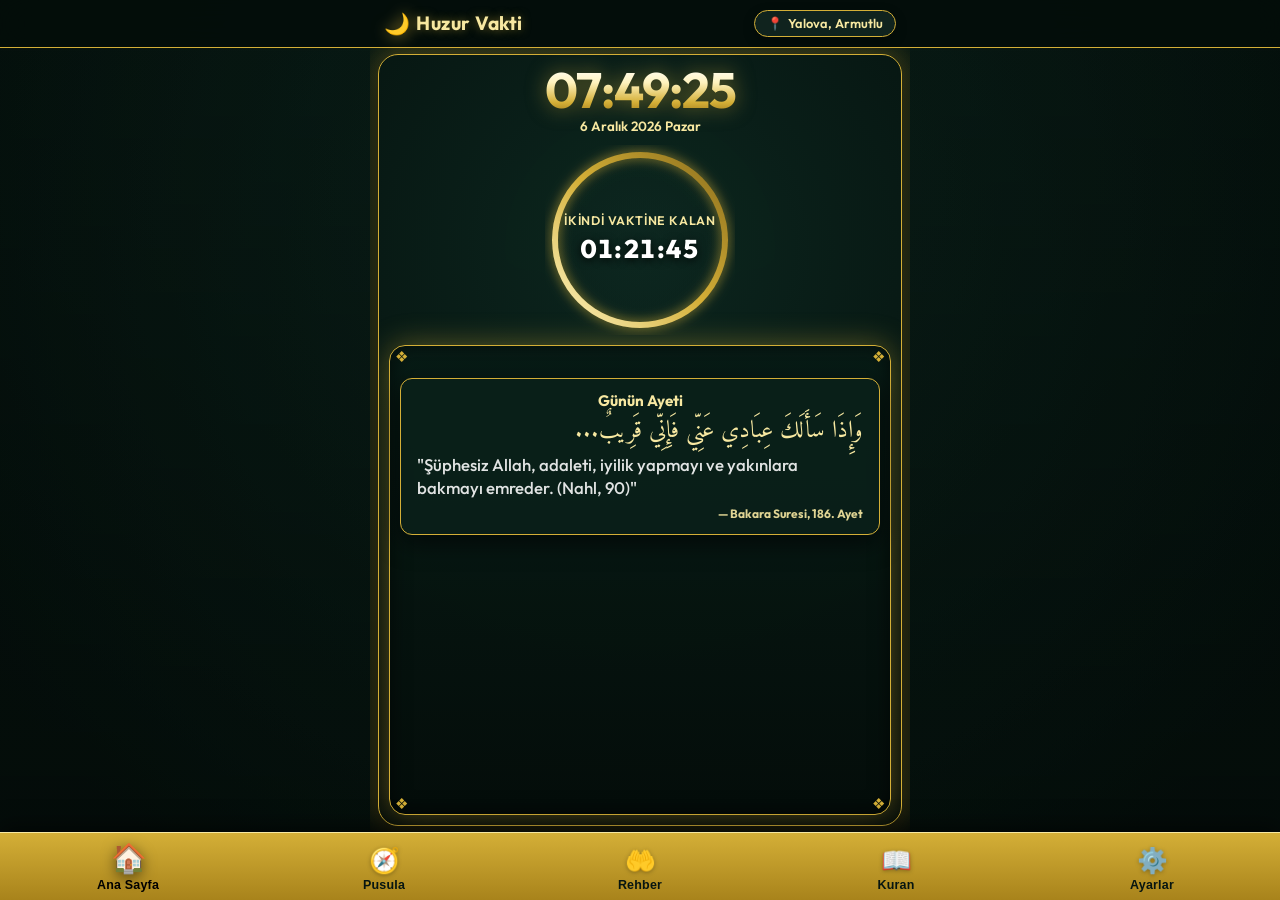
==== commit 376ef0a3: "Add files via upload" ====
--- a/index.html
+++ b/index.html
@@ -19,10 +19,10 @@
     <link rel="apple-touch-icon" href="icon-512.jpg">
     <meta name="description" content="Namaz Vakitleri, Kıble Pusulası, Kuran-ı Kerim ve Namaz Rehberi">
 
-    <link rel="stylesheet" href="styles.css?v=53.0.0">
-    <script src="cities.js?v=53.0.0" defer></script>
-    <script src="data.js?v=53.0.0" defer></script>
-    <script src="app.js?v=53.0.0" defer></script>
+    <link rel="stylesheet" href="styles.css?v=54.0.0">
+    <script src="cities.js?v=54.0.0" defer></script>
+    <script src="data.js?v=54.0.0" defer></script>
+    <script src="app.js?v=54.0.0" defer></script>
 </head>
 <body class="dark-theme">
     <!-- Loading Screen -->
@@ -391,7 +391,7 @@
     <script>
       if ('serviceWorker' in navigator) {
         window.addEventListener('load', () => {
-          navigator.serviceWorker.register('/sw.js?v=32.0.0')
+          navigator.serviceWorker.register('/sw.js?v=54.0.0')
             .then(reg => {
               reg.onupdatefound = () => {
                 const installingWorker = reg.installing;
--- a/styles.css
+++ b/styles.css
@@ -310,7 +310,7 @@
   border: 1.5px solid var(--border-gold);
   border-radius: var(--radius-md);
   padding: 12px 16px;
-  margin-top: auto;
+  margin-top: 16px;
   box-shadow: var(--shadow-card);
 }
 .verse-card-title { font-size: 0.95rem; font-weight: 700; color: var(--gold-light); text-align: center; margin-bottom: 4px; }
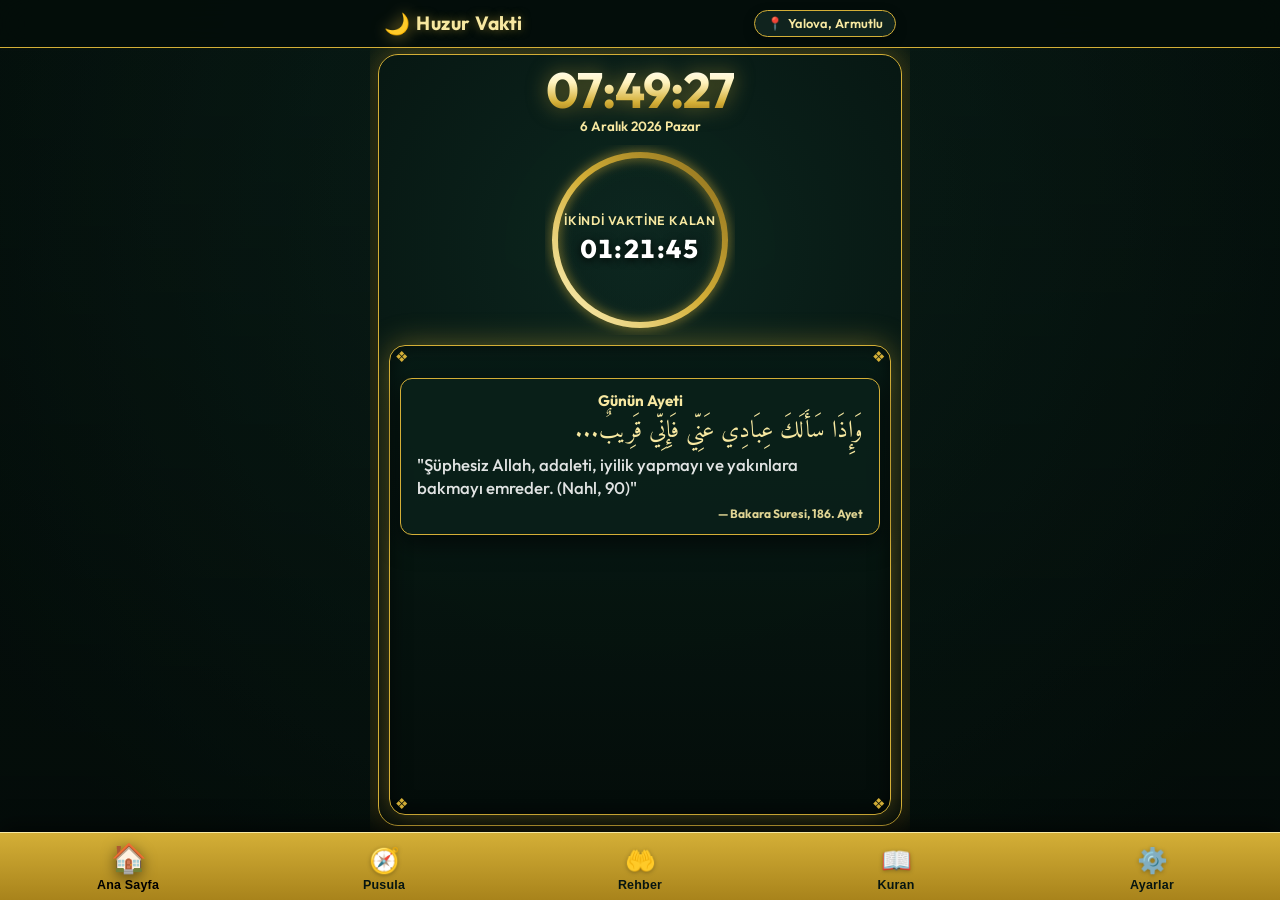
==== commit 919e04c2: "Update index.html" ====
--- a/index.html
+++ b/index.html
@@ -19,10 +19,10 @@
     <link rel="apple-touch-icon" href="icon-512.jpg">
     <meta name="description" content="Namaz Vakitleri, Kıble Pusulası, Kuran-ı Kerim ve Namaz Rehberi">
 
-    <link rel="stylesheet" href="styles.css?v=54.0.0">
-    <script src="cities.js?v=54.0.0" defer></script>
-    <script src="data.js?v=54.0.0" defer></script>
-    <script src="app.js?v=54.0.0" defer></script>
+    <link rel="stylesheet" href="styles.css?v=56.0.0">
+    <script src="cities.js?v=56.0.0" defer></script>
+    <script src="data.js?v=56.0.0" defer></script>
+    <script src="app.js?v=56.0.0" defer></script>
 </head>
 <body class="dark-theme">
     <!-- Loading Screen -->
@@ -391,7 +391,7 @@
     <script>
       if ('serviceWorker' in navigator) {
         window.addEventListener('load', () => {
-          navigator.serviceWorker.register('/sw.js?v=54.0.0')
+          navigator.serviceWorker.register('/sw.js?vv=56.0.0')
             .then(reg => {
               reg.onupdatefound = () => {
                 const installingWorker = reg.installing;
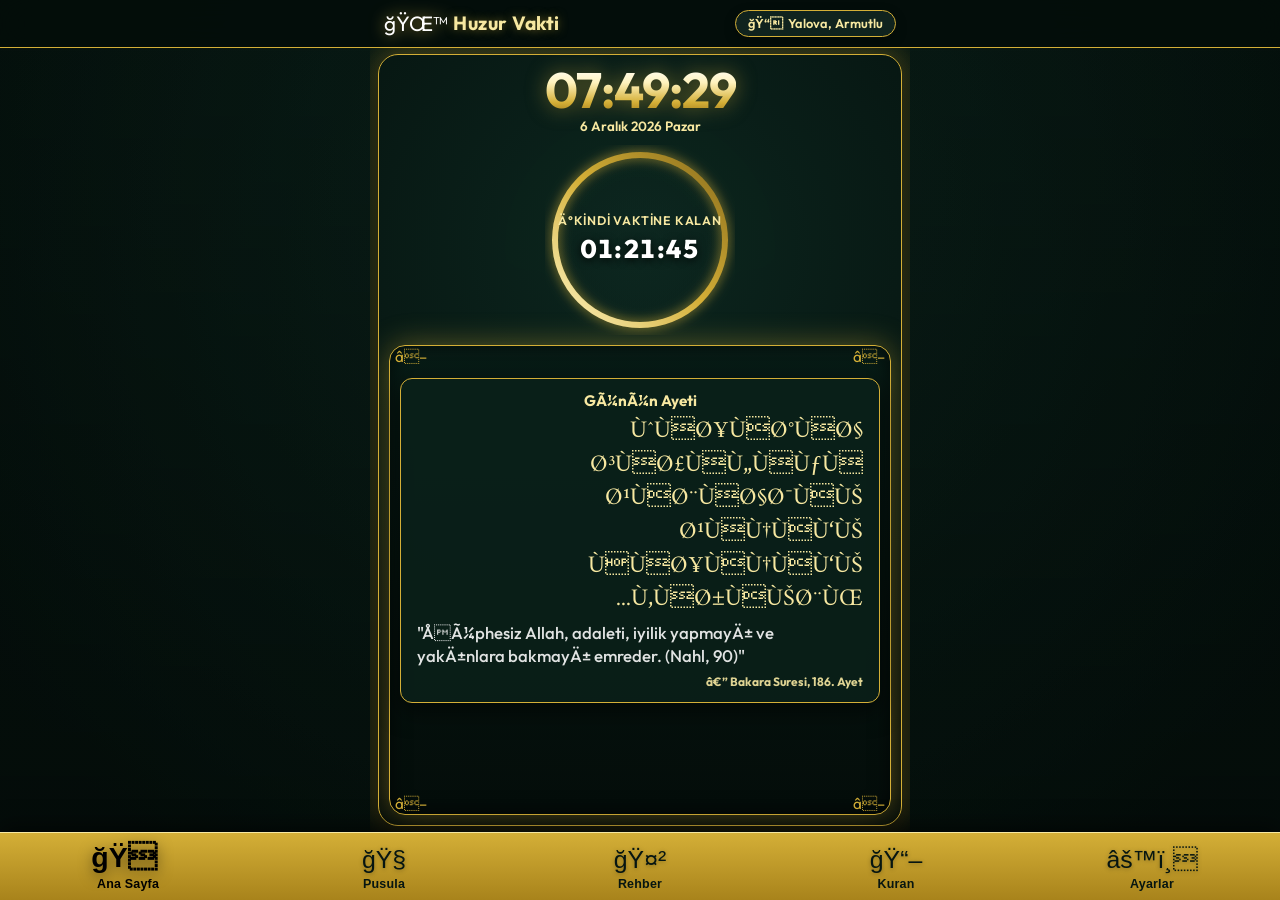
==== commit a2d9a433: "Update index.html" ====
--- a/index.html
+++ b/index.html
@@ -17,7 +17,7 @@
     <meta name="apple-mobile-web-app-status-bar-style" content="black-translucent">
     <meta name="apple-mobile-web-app-title" content="Huzur Vakti">
     <link rel="apple-touch-icon" href="icon-512.jpg">
-    <meta name="description" content="Namaz Vakitleri, Kıble Pusulası, Kuran-ı Kerim ve Namaz Rehberi">
+    <meta name="description" content="Namaz Vakitleri, KÄ±ble PusulasÄ±, Kuran-Ä± Kerim ve Namaz Rehberi">
 
     <link rel="stylesheet" href="styles.css?v=56.0.0">
     <script src="cities.js?v=56.0.0" defer></script>
@@ -33,34 +33,34 @@
         </div>
     </div>
 
-    <!-- App Header (🌙 Huzur Vakti) -->
+    <!-- App Header (ğŸŒ™ Huzur Vakti) -->
     <header id="app-header">
         <div class="header-container">
             <div class="brand-wrapper-center">
-                <span class="brand-logo-crescent">🌙</span>
+                <span class="brand-logo-crescent">ğŸŒ™</span>
                 <h1 class="brand-title-gold">Huzur Vakti</h1>
             </div>
             <div class="location-chip" id="location-chip-btn" onclick="navigateTo('settings')">
-                <span class="loc-icon">📍</span>
-                <span id="header-location">Yalova, Çınarcık</span>
+                <span class="loc-icon">ğŸ“</span>
+                <span id="header-location">Yalova, Ã‡Ä±narcÄ±k</span>
             </div>
         </div>
     </header>
 
     <!-- Main Content Wrapped in Main Frame Card (100vh Single Screen Fit) -->
     <main id="app-main">
-        <!-- ═══ 1. HOME SECTION ═══ -->
+        <!-- â•â•â• 1. HOME SECTION â•â•â• -->
         <section id="page-home" class="page-section active">
             <div class="hero-frame-box">
-                <!-- 1. EN ÜST: Canlı Saat ve Tarih -->
+                <!-- 1. EN ÃœST: CanlÄ± Saat ve Tarih -->
                 <div class="time-header-centered">
                     <div id="clock-display">15:43:00</div>
                     <div class="date-hijri-subrow">
-                        <span id="date-display">11 Ağustos 2026 Salı</span>
-                    </div>
-                </div>
-
-                <!-- 2. ORTA: Dairesel Çember (SADECE İkindi Vaktine Kalan + Geri Sayım) -->
+                        <span id="date-display">11 AÄŸustos 2026 SalÄ±</span>
+                    </div>
+                </div>
+
+                <!-- 2. ORTA: Dairesel Ã‡ember (SADECE Ä°kindi Vaktine Kalan + Geri SayÄ±m) -->
                 <div class="countdown-hero-wrap">
                     <div class="circle-progress-wrapper">
                         <svg class="circle-progress-svg" width="190" height="190" viewBox="0 0 190 190">
@@ -77,51 +77,51 @@
                             <circle id="countdown-progress" class="progress-bar" stroke-width="6" fill="transparent" r="85" cx="95" cy="95" stroke="url(#goldGradient)"/>
                         </svg>
                         <div class="countdown-inner">
-                            <div id="countdown-target" class="countdown-target">İkindi Vaktine Kalan</div>
+                            <div id="countdown-target" class="countdown-target">Ä°kindi Vaktine Kalan</div>
                             <div id="countdown-timer" class="countdown-timer-text">01:21:45</div>
                         </div>
                     </div>
                 </div>
 
-                <!-- 3. ALT: Namaz Vakitleri & Günün Ayeti -->
+                <!-- 3. ALT: Namaz Vakitleri & GÃ¼nÃ¼n Ayeti -->
                 <div class="hero-prayer-unified-box">
-                    <div class="corner-ornament tl">❖</div>
-                    <div class="corner-ornament tr">❖</div>
-                    <div class="corner-ornament bl">❖</div>
-                    <div class="corner-ornament br">❖</div>
+                    <div class="corner-ornament tl">â–</div>
+                    <div class="corner-ornament tr">â–</div>
+                    <div class="corner-ornament bl">â–</div>
+                    <div class="corner-ornament br">â–</div>
 
                     <div id="prayer-times-container" class="prayer-grid"></div>
 
                     <div class="daily-verse-card">
-                        <div class="verse-card-title">Günün Ayeti</div>
-                        <div id="daily-verse-arabic" class="verse-arabic">وَإِذَا سَأَلَكَ عِبَادِي عَنِّي فَإِنِّي قَرِيبٌ...</div>
-                        <div id="daily-verse-turkish" class="verse-turkish">"Şüphesiz Allah, adaleti, iyilik yapmayı ve yakınlara bakmayı emreder. (Nahl, 90)"</div>
-                        <div id="daily-verse-source" class="verse-source">— Bakara Suresi, 186. Ayet</div>
+                        <div class="verse-card-title">GÃ¼nÃ¼n Ayeti</div>
+                        <div id="daily-verse-arabic" class="verse-arabic">ÙˆÙØ¥ÙØ°ÙØ§ Ø³ÙØ£ÙÙ„ÙÙƒÙ Ø¹ÙØ¨ÙØ§Ø¯ÙÙŠ Ø¹ÙÙ†ÙÙ‘ÙŠ ÙÙØ¥ÙÙ†ÙÙ‘ÙŠ Ù‚ÙØ±ÙÙŠØ¨ÙŒ...</div>
+                        <div id="daily-verse-turkish" class="verse-turkish">"ÅÃ¼phesiz Allah, adaleti, iyilik yapmayÄ± ve yakÄ±nlara bakmayÄ± emreder. (Nahl, 90)"</div>
+                        <div id="daily-verse-source" class="verse-source">â€” Bakara Suresi, 186. Ayet</div>
                     </div>
                 </div>
             </div>
         </section>
 
-        <!-- ═══ 2. QIBLA SECTION (KUSURSUZ KIBLE NAVİGASYONU) ═══ -->
+        <!-- â•â•â• 2. QIBLA SECTION (KUSURSUZ KIBLE NAVÄ°GASYONU) â•â•â• -->
         <section id="page-qibla" class="page-section">
             <div class="hero-frame-box">
                 <div class="page-header-title">
-                    <h2>🕋 Canlı Kıble Navigasyonu & Pusula</h2>
-                    <p id="qibla-user-loc">Yalova, Armutlu ➔ Mekke-i Mükerreme</p>
+                    <h2>ğŸ•‹ CanlÄ± KÄ±ble Navigasyonu & Pusula</h2>
+                    <p id="qibla-user-loc">Yalova, Armutlu â” Mekke-i MÃ¼kerreme</p>
                 </div>
 
                 <div class="qibla-wrapper">
-                    <!-- Canlı Yönlendirme Rozeti -->
+                    <!-- CanlÄ± YÃ¶nlendirme Rozeti -->
                     <div id="qibla-direction-pill" class="qibla-pill turn-right">
-                        ➡️ Sağa Dön (158°)
-                    </div>
-
-                    <!-- Sabit Kâbe Hedefi (Üst 12 Yönü) ve Döner İbre Pusulası -->
+                        â¡ï¸ SaÄŸa DÃ¶n (158Â°)
+                    </div>
+
+                    <!-- Sabit KÃ¢be Hedefi (Ãœst 12 YÃ¶nÃ¼) ve DÃ¶ner Ä°bre PusulasÄ± -->
                     <div id="compass-interactive-box" class="compass-container">
-                        <!-- Sabit 12 Yönündeki Kâbe Hedefi -->
+                        <!-- Sabit 12 YÃ¶nÃ¼ndeki KÃ¢be Hedefi -->
                         <div class="fixed-top-qibla-target">
-                            <div class="qibla-target-kaaba">🕋</div>
-                            <div class="qibla-target-badge">HEDEF KÂBE</div>
+                            <div class="qibla-target-kaaba">ğŸ•‹</div>
+                            <div class="qibla-target-badge">HEDEF KÃ‚BE</div>
                         </div>
 
                         <!-- Pusula Kadran Dairesi -->
@@ -133,90 +133,90 @@
                             <div class="compass-point w">B</div>
                         </div>
 
-                        <!-- Dönünen Canlı Pusula İbresi -->
+                        <!-- DÃ¶nÃ¼nen CanlÄ± Pusula Ä°bresi -->
                         <div id="compass-needle" class="dynamic-compass-needle">
-                            <div class="needle-gold-head">▲</div>
+                            <div class="needle-gold-head">â–²</div>
                             <div class="needle-stem"></div>
                             <div class="needle-pivot"></div>
                         </div>
                     </div>
 
-                    <!-- İstatistik Panel Kartları -->
+                    <!-- Ä°statistik Panel KartlarÄ± -->
                     <div class="qibla-stats-row">
                         <div class="stat-box">
-                            <div class="stat-label">Kıble Açınız</div>
-                            <div id="qibla-degree-val" class="stat-value">158° GD</div>
+                            <div class="stat-label">KÄ±ble AÃ§Ä±nÄ±z</div>
+                            <div id="qibla-degree-val" class="stat-value">158Â° GD</div>
                         </div>
                         <div class="stat-box">
-                            <div class="stat-label">Kâbe Mesafesi</div>
+                            <div class="stat-label">KÃ¢be Mesafesi</div>
                             <div id="kaaba-dist-val" class="stat-value">2,385 km</div>
                         </div>
                         <div class="stat-box">
-                            <div class="stat-label">Pusula Yönü</div>
-                            <div id="compass-heading-val" class="stat-value">0°</div>
-                        </div>
-                    </div>
-
-                    <!-- Sensör Yeniden Başlat Butonu -->
+                            <div class="stat-label">Pusula YÃ¶nÃ¼</div>
+                            <div id="compass-heading-val" class="stat-value">0Â°</div>
+                        </div>
+                    </div>
+
+                    <!-- SensÃ¶r Yeniden BaÅŸlat Butonu -->
                     <div class="compass-control-bar">
-                        <button id="enable-compass-btn" class="gold-primary-btn" onclick="requestQiblaPermissionFlow(event)">⚡ CANLI SENSÖRÜ REFRESH ET</button>
-                    </div>
-
-                    <!-- Manuel Döner Çark Slider -->
+                        <button id="enable-compass-btn" class="gold-primary-btn" onclick="requestQiblaPermissionFlow(event)">âš¡ CANLI SENSÃ–RÃœ REFRESH ET</button>
+                    </div>
+
+                    <!-- Manuel DÃ¶ner Ã‡ark Slider -->
                     <div class="manual-dial-wrap">
-                        <div class="manual-dial-label">👇 Parmağınızla veya kaydırıcı ile yönü ayarlayın:</div>
+                        <div class="manual-dial-label">ğŸ‘‡ ParmaÄŸÄ±nÄ±zla veya kaydÄ±rÄ±cÄ± ile yÃ¶nÃ¼ ayarlayÄ±n:</div>
                         <input type="range" id="manual-compass-slider" min="0" max="360" value="0" oninput="handleManualCompass(this.value)">
                     </div>
 
                     <div id="compass-status-msg" class="compass-note">
-                        💡 <b>Nasıl Kullanılır?</b> Telefonunuzu düz tutun ve döner altın ibreyi en üstteki sabit 🕋 <b>KÂBE HEDEFİNE</b> getirene kadar dönün.
-                    </div>
-                </div>
-            </div>
-
-            <!-- Kıble İzin Onay Penceresi (Modal Prompt) -->
+                        ğŸ’¡ <b>NasÄ±l KullanÄ±lÄ±r?</b> Telefonunuzu dÃ¼z tutun ve dÃ¶ner altÄ±n ibreyi en Ã¼stteki sabit ğŸ•‹ <b>KÃ‚BE HEDEFÄ°NE</b> getirene kadar dÃ¶nÃ¼n.
+                    </div>
+                </div>
+            </div>
+
+            <!-- KÄ±ble Ä°zin Onay Penceresi (Modal Prompt) -->
             <div id="qibla-permission-modal" class="modal-backdrop-overlay" style="display: none;">
                 <div class="modal-dialog-card">
-                    <div class="modal-icon-badge">🕋</div>
-                    <h3>Kıble Yönü İzin Onayı</h3>
-                    <p>Kıblenin yönünü doğru bulabilmek için konum bilgisine ve telefon pusula sensörüne izin vermeniz gerekmektedir.</p>
+                    <div class="modal-icon-badge">ğŸ•‹</div>
+                    <h3>KÄ±ble YÃ¶nÃ¼ Bilgilendirme</h3>
+                    <p>KÄ±ble pusulasÄ±, doÄŸru yÃ¶nÃ¼ gÃ¶sterebilmek iÃ§in konumunuzu ve telefon pusula sensÃ¶rÃ¼nÃ¼ kullanÄ±r. Konum veriniz yalnÄ±zca cihazÄ±nÄ±zda iÅŸlenir, hiÃ§bir sunucuya gÃ¶nderilmez.</p>
                     <div class="modal-actions" style="margin-top: 15px; display: flex; flex-direction: column; gap: 10px;">
-                        <button class="modal-approve-btn" onclick="acceptQiblaPermissionFlow()">✅ DEVAM ET</button>
-                    </div>
-                </div>
-            </div>
-
-            <!-- Bildirim İzin Onay Penceresi (Modal Prompt) -->
+                        <button class="modal-approve-btn" onclick="acceptQiblaPermissionFlow()">âœ… DEVAM ET</button>
+                    </div>
+                </div>
+            </div>
+
+            <!-- Bildirim Ä°zin Onay Penceresi (Modal Prompt) -->
             <div id="notify-permission-modal" class="modal-backdrop-overlay" style="display: none;">
                 <div class="modal-dialog-card">
-                    <div class="modal-icon-badge">🔔</div>
-                    <h3>Bildirim Onayı</h3>
-                    <p>Namaz vakitleri için cihazınızdan bildirim almak istiyor musunuz?</p>
+                    <div class="modal-icon-badge">ğŸ””</div>
+                    <h3>Bildirim OnayÄ±</h3>
+                    <p>Namaz vakitleri iÃ§in cihazÄ±nÄ±zdan bildirim almak istiyor musunuz?</p>
                     <div class="modal-actions" style="margin-top: 15px; display: flex; flex-direction: column; gap: 10px;">
-                        <button class="modal-approve-btn" onclick="acceptNotificationPermissionFlow()">✅ DEVAM ET</button>
-                        <button class="modal-approve-btn" onclick="document.getElementById('notify-permission-modal').style.display='none'" style="background: var(--bg-deep); color: var(--text-sub); border: 1px solid var(--border-soft); box-shadow: none;">Şimdilik Geç</button>
+                        <button class="modal-approve-btn" onclick="acceptNotificationPermissionFlow()">âœ… DEVAM ET</button>
+                        <button class="modal-approve-btn" onclick="document.getElementById('notify-permission-modal').style.display='none'" style="background: var(--bg-deep); color: var(--text-sub); border: 1px solid var(--border-soft); box-shadow: none;">Åimdilik GeÃ§</button>
                     </div>
                 </div>
             </div>
         </section>
 
-        <!-- ═══ 3. QURAN SECTION ═══ -->
+        <!-- â•â•â• 3. QURAN SECTION â•â•â• -->
         <section id="page-quran" class="page-section">
             <div class="hero-frame-box">
                 <div id="surah-list-view">
                     <div class="page-header-title">
-                        <h2>📖 Kuran-ı Kerim</h2>
-                        <p>Arapça Metin ve Türkçe Meali (114 Sure)</p>
+                        <h2>ğŸ“– Kuran-Ä± Kerim</h2>
+                        <p>ArapÃ§a Metin ve TÃ¼rkÃ§e Meali (114 Sure)</p>
                     </div>
                     <div class="quran-search-bar">
-                        <span class="search-icon-fixed">🔍</span>
-                        <input type="text" id="surah-search-input" class="search-input-field" placeholder="Sure ara (ör. Fatiha, Yasin)...">
+                        <span class="search-icon-fixed">ğŸ”</span>
+                        <input type="text" id="surah-search-input" class="search-input-field" placeholder="Sure ara (Ã¶r. Fatiha, Yasin)...">
                     </div>
                     <div id="surah-list-wrap" class="surah-list-wrap"></div>
                 </div>
                 <div id="surah-detail-view" style="display: none;">
                     <div class="detail-toolbar">
-                        <button id="back-to-surahs" class="back-btn"><span>←</span> Sure Listesi</button>
+                        <button id="back-to-surahs" class="back-btn"><span>â†</span> Sure Listesi</button>
                         <div class="font-size-adjuster">
                             <button id="font-decrease" class="font-btn">A-</button>
                             <span id="font-size-val">20px</span>
@@ -226,7 +226,7 @@
                     
                     <div class="audio-player-card" style="background: var(--bg-card); border: 1px solid var(--border-gold); border-radius: 12px; padding: 12px; margin-bottom: 14px; display: flex; flex-direction: column; align-items: center; gap: 8px;">
                         <div style="width: 100%; display: flex; justify-content: space-between; align-items: center; padding: 0 4px;">
-                            <div style="font-size: 0.9rem; color: var(--gold-light); font-weight: 600;">🎙️ Sesli Dinle</div>
+                            <div style="font-size: 0.9rem; color: var(--gold-light); font-weight: 600;">ğŸ™ï¸ Sesli Dinle</div>
                             <select id="qari-select" style="background: var(--bg-dark); color: var(--text-main); border: 1px solid var(--border-light); border-radius: 6px; padding: 4px; font-size: 0.8rem; outline: none; cursor: pointer;">
                                 <option value="afs" data-server="server8">Mishary Rashid Alafasy</option>
                                 <option value="basit" data-server="server7">Abdul Basit Abdussamed</option>
@@ -243,23 +243,23 @@
             </div>
         </section>
 
-        <!-- ═══ 4. PRAYER GUIDE SECTION ═══ -->
+        <!-- â•â•â• 4. PRAYER GUIDE SECTION â•â•â• -->
         <section id="page-guide" class="page-section">
             <div class="hero-frame-box">
                 <div class="page-header-title">
-                    <h2>🤲 Rehber</h2>
-                    <p>5 Vakit Namazın Kılınışı & Dualar</p>
+                    <h2>ğŸ¤² Rehber</h2>
+                    <p>5 Vakit NamazÄ±n KÄ±lÄ±nÄ±ÅŸÄ± & Dualar</p>
                 </div>
                 <div class="guide-tabs-scroller">
                     <div id="prayer-pill-bar" class="prayer-type-pill-bar"></div>
                 </div>
                 <div id="rakat-summary-box" class="rakat-summary-box"></div>
                 
-                <!-- Rehber İçi Görünüm Seçici (Kılınış vs Dualar) -->
+                <!-- Rehber Ä°Ã§i GÃ¶rÃ¼nÃ¼m SeÃ§ici (KÄ±lÄ±nÄ±ÅŸ vs Dualar) -->
                 <div id="guide-view-switcher" class="guide-view-switcher">
-                    <button id="guide-tab-steps" class="guide-switch-btn active" onclick="switchGuideViewMode('steps')">📍 Kılınış Adımları</button>
-                    <button id="guide-tab-duas" class="guide-switch-btn" onclick="switchGuideViewMode('duas')">📿 Okunan Dualar & Sureler</button>
-                    <button id="guide-tab-all" class="guide-switch-btn" onclick="switchGuideViewMode('all')">📋 Tümünü Göster</button>
+                    <button id="guide-tab-steps" class="guide-switch-btn active" onclick="switchGuideViewMode('steps')">ğŸ“ KÄ±lÄ±nÄ±ÅŸ AdÄ±mlarÄ±</button>
+                    <button id="guide-tab-duas" class="guide-switch-btn" onclick="switchGuideViewMode('duas')">ğŸ“¿ Okunan Dualar & Sureler</button>
+                    <button id="guide-tab-all" class="guide-switch-btn" onclick="switchGuideViewMode('all')">ğŸ“‹ TÃ¼mÃ¼nÃ¼ GÃ¶ster</button>
                 </div>
 
                 <div id="prayer-steps-wrap"></div>
@@ -267,33 +267,33 @@
             </div>
         </section>
 
-        <!-- ═══ 5. SETTINGS SECTION ═══ -->
+        <!-- â•â•â• 5. SETTINGS SECTION â•â•â• -->
         <section id="page-settings" class="page-section">
             <div class="hero-frame-box">
                 <div class="page-header-title">
-                    <h2>⚙️ Ayarlar</h2>
+                    <h2>âš™ï¸ Ayarlar</h2>
                     <p>Konum ve Uygulama Tercihleri</p>
                 </div>
                 <div class="settings-group-wrapper">
                     <div class="settings-group">
-                        <div class="group-title">📍 Şehir ve İlçe Seçimi</div>
+                        <div class="group-title">ğŸ“ Åehir ve Ä°lÃ§e SeÃ§imi</div>
                         <div class="settings-card-box">
                             <div class="setting-row">
-                                <label for="city-select">İl</label>
+                                <label for="city-select">Ä°l</label>
                                 <select id="city-select" class="select-input"></select>
                             </div>
                             <div class="setting-row">
-                                <label for="district-select">İlçe</label>
+                                <label for="district-select">Ä°lÃ§e</label>
                                 <select id="district-select" class="select-input"></select>
                             </div>
                             <div class="action-row">
-                                <button id="auto-gps-btn" class="gold-primary-btn">📍 Otomatik GPS Konumu Al</button>
+                                <button id="auto-gps-btn" class="gold-primary-btn">ğŸ“ Otomatik GPS Konumu Al</button>
                                 <div id="location-status-msg"></div>
                             </div>
                         </div>
                     </div>
                     <div class="settings-group">
-                        <div class="group-title">🔔 Bildirim Ayarları</div>
+                        <div class="group-title">ğŸ”” Bildirim AyarlarÄ±</div>
                         <div class="settings-card-box">
                             <div class="setting-row" style="display: flex; justify-content: space-between; align-items: center;">
                                 <label for="notify-toggle" style="margin: 0; font-weight: 600;">Vakit Bildirimleri</label>
@@ -303,7 +303,7 @@
                                 </label>
                             </div>
                             <div class="setting-row">
-                                <label for="notify-time">Bildirim Zamanı</label>
+                                <label for="notify-time">Bildirim ZamanÄ±</label>
                                 <select id="notify-time" class="select-input">
                                     <option value="0">Tam vaktinde</option>
                                     <option value="1">1 dakika kala (Test)</option>
@@ -313,22 +313,22 @@
                                 </select>
                             </div>
                             <div class="setting-row">
-                                <label for="notify-sound">Bildirim Türü</label>
+                                <label for="notify-sound">Bildirim TÃ¼rÃ¼</label>
                                 <select id="notify-sound" class="select-input">
                                     <option value="silent">Sessiz (Sadece Ekranda)</option>
-                                    <option value="beep">Sesli (Kısa Zil)</option>
-                                    <option value="ezan">Sesli (Kısa Ezan)</option>
+                                    <option value="beep">Sesli (KÄ±sa Zil)</option>
+                                    <option value="ezan">Sesli (KÄ±sa Ezan)</option>
                                 </select>
                             </div>
-                            <div style="font-size: 0.75rem; color: var(--text-sub); margin-top: 8px;">* Tarayıcı/Cihaz bildirim izinlerinin açık olduğundan emin olun.</div>
+                            <div style="font-size: 0.75rem; color: var(--text-sub); margin-top: 8px;">* TarayÄ±cÄ±/Cihaz bildirim izinlerinin aÃ§Ä±k olduÄŸundan emin olun.</div>
                         </div>
                     </div>
 
                     <div class="settings-group">
-                        <div class="group-title">🎙️ Ses ve Okuma</div>
+                        <div class="group-title">ğŸ™ï¸ Ses ve Okuma</div>
                         <div class="settings-card-box">
                             <div class="setting-row">
-                                <label for="settings-qari-select">Kuran Okuyucu (İmam)</label>
+                                <label for="settings-qari-select">Kuran Okuyucu (Ä°mam)</label>
                                 <select id="settings-qari-select" class="select-input">
                                     <option value="afs" data-server="server8">Mishary Rashid Alafasy</option>
                                     <option value="basit" data-server="server7">Abdul Basit Abdussamed</option>
@@ -339,10 +339,10 @@
                         </div>
                     </div>
                     <div class="settings-group">
-                        <div class="group-title">🎨 Görünüm</div>
+                        <div class="group-title">ğŸ¨ GÃ¶rÃ¼nÃ¼m</div>
                         <div class="settings-card-box">
                             <div class="setting-row">
-                                <label for="theme-toggle">Karanlık Tema (Lüks Gece)</label>
+                                <label for="theme-toggle">KaranlÄ±k Tema (LÃ¼ks Gece)</label>
                                 <label class="toggle-switch">
                                     <input type="checkbox" id="theme-toggle" checked>
                                     <span class="toggle-slider"></span>
@@ -355,34 +355,34 @@
                         </div>
                     </div>
                     <div class="settings-group">
-                        <div class="group-title">🔊 Ses & Bildirim</div>
+                        <div class="group-title">ğŸ”Š Ses & Bildirim</div>
                         <div class="settings-card-box">
                             <div class="setting-row">
-                                <label for="reciter-select">Kuran Okuyucu (İmam)</label>
+                                <label for="reciter-select">Kuran Okuyucu (Ä°mam)</label>
                                 <select id="reciter-select" class="select-input" disabled>
                                     <option value="alafasy" selected>Mishary Rashid Alafasy</option>
-                                    <option value="abdulbasit">Abdulbasit Abdussamed (Yakında)</option>
+                                    <option value="abdulbasit">Abdulbasit Abdussamed (YakÄ±nda)</option>
                                 </select>
                             </div>
                         </div>
                     </div>
                     <div class="app-info-footer">
-                        <div class="footer-logo">🕌</div>
+                        <div class="footer-logo">ğŸ•Œ</div>
                         <div class="footer-ver">Huzur Vakti v1.1 Premium</div>
-                        <div style="font-size: 0.8rem; margin-top: 4px;">Tüm Hakları Saklıdır • Diyanet Uyumlu</div>
+                        <div style="font-size: 0.8rem; margin-top: 4px;">TÃ¼m HaklarÄ± SaklÄ±dÄ±r â€¢ Diyanet Uyumlu</div>
                     </div>
                 </div>
             </div>
         </section>
     </main>
 
-    <!-- Bottom Navigation Bar (Büyütülmüş Rahat Alt Menü) -->
+    <!-- Bottom Navigation Bar (BÃ¼yÃ¼tÃ¼lmÃ¼ÅŸ Rahat Alt MenÃ¼) -->
     <nav id="bottom-nav">
-        <button class="nav-tab active" data-page="home"><span class="tab-icon">🏠</span><span class="tab-label">Ana Sayfa</span></button>
-        <button class="nav-tab" data-page="qibla"><span class="tab-icon">🧭</span><span class="tab-label">Pusula</span></button>
-        <button class="nav-tab" data-page="guide"><span class="tab-icon">🤲</span><span class="tab-label">Rehber</span></button>
-        <button class="nav-tab" data-page="quran"><span class="tab-icon">📖</span><span class="tab-label">Kuran</span></button>
-        <button class="nav-tab" data-page="settings"><span class="tab-icon">⚙️</span><span class="tab-label">Ayarlar</span></button>
+        <button class="nav-tab active" data-page="home"><span class="tab-icon">ğŸ </span><span class="tab-label">Ana Sayfa</span></button>
+        <button class="nav-tab" data-page="qibla"><span class="tab-icon">ğŸ§­</span><span class="tab-label">Pusula</span></button>
+        <button class="nav-tab" data-page="guide"><span class="tab-icon">ğŸ¤²</span><span class="tab-label">Rehber</span></button>
+        <button class="nav-tab" data-page="quran"><span class="tab-icon">ğŸ“–</span><span class="tab-label">Kuran</span></button>
+        <button class="nav-tab" data-page="settings"><span class="tab-icon">âš™ï¸</span><span class="tab-label">Ayarlar</span></button>
     </nav>
 
     <div id="app-toast" class="app-toast-box"></div>
@@ -391,7 +391,7 @@
     <script>
       if ('serviceWorker' in navigator) {
         window.addEventListener('load', () => {
-          navigator.serviceWorker.register('/sw.js?vv=56.0.0')
+          navigator.serviceWorker.register('/sw.js?v=56.0.0')
             .then(reg => {
               reg.onupdatefound = () => {
                 const installingWorker = reg.installing;
@@ -406,5 +406,24 @@
         });
       }
     </script>
+  <!-- Zikirmatik Modal -->
+  <div id="zikirmatik-modal" class="modal" style="display: none; position: fixed; inset: 0; background: rgba(0,0,0,0.8); z-index: 1000; justify-content: center; align-items: center; backdrop-filter: blur(5px);">
+    <div class="modal-content" style="background: var(--bg-dark); border: 2px solid var(--border-gold); padding: 30px 20px; border-radius: 24px; text-align: center; width: 90%; max-width: 350px; box-shadow: 0 10px 40px rgba(0,0,0,0.8);">
+      <h3 style="color: var(--gold-light); margin-bottom: 25px; font-size: 1.5rem; letter-spacing: 1px;">📿 Zikirmatik</h3>
+      
+      <div style="background: #061510; border-radius: 15px; padding: 25px 10px; margin-bottom: 35px; border: 1px solid rgba(212, 175, 55, 0.2); box-shadow: inset 0 4px 15px rgba(0,0,0,0.6);">
+        <div id="zikir-count" style="font-size: 4.5rem; font-weight: bold; color: var(--gold); font-family: 'Outfit', sans-serif; text-shadow: 0 0 20px rgba(212,175,55,0.4);">0</div>
+      </div>
+      
+      <button id="zikir-btn" style="width: 130px; height: 130px; border-radius: 50%; background: radial-gradient(circle at 30% 30%, #f7e8a1 0%, #d4af37 60%, #9e7f1c 100%); border: none; box-shadow: 0 10px 25px rgba(212,175,55,0.4), inset 0 -8px 20px rgba(0,0,0,0.3), inset 0 6px 15px rgba(255,255,255,0.6); cursor: pointer; color: #0a1f16; font-size: 1.8rem; font-weight: 800; margin-bottom: 30px; transition: all 0.1s; -webkit-tap-highlight-color: transparent;">BAS</button>
+      
+      <div style="display: flex; justify-content: space-between; gap: 15px;">
+        <button id="zikir-reset-btn" style="flex: 1; padding: 12px; border-radius: 12px; background: rgba(255,82,82,0.1); color: #ff5252; border: 1px solid rgba(255,82,82,0.3); font-weight: 600; cursor: pointer;">Sıfırla</button>
+        <button id="zikir-close-btn" style="flex: 1; padding: 12px; border-radius: 12px; background: rgba(212,175,55,0.1); color: var(--gold-light); border: 1px solid rgba(212,175,55,0.3); font-weight: 600; cursor: pointer;">Kapat</button>
+      </div>
+    </div>
+  </div>
 </body>
 </html>
+
+
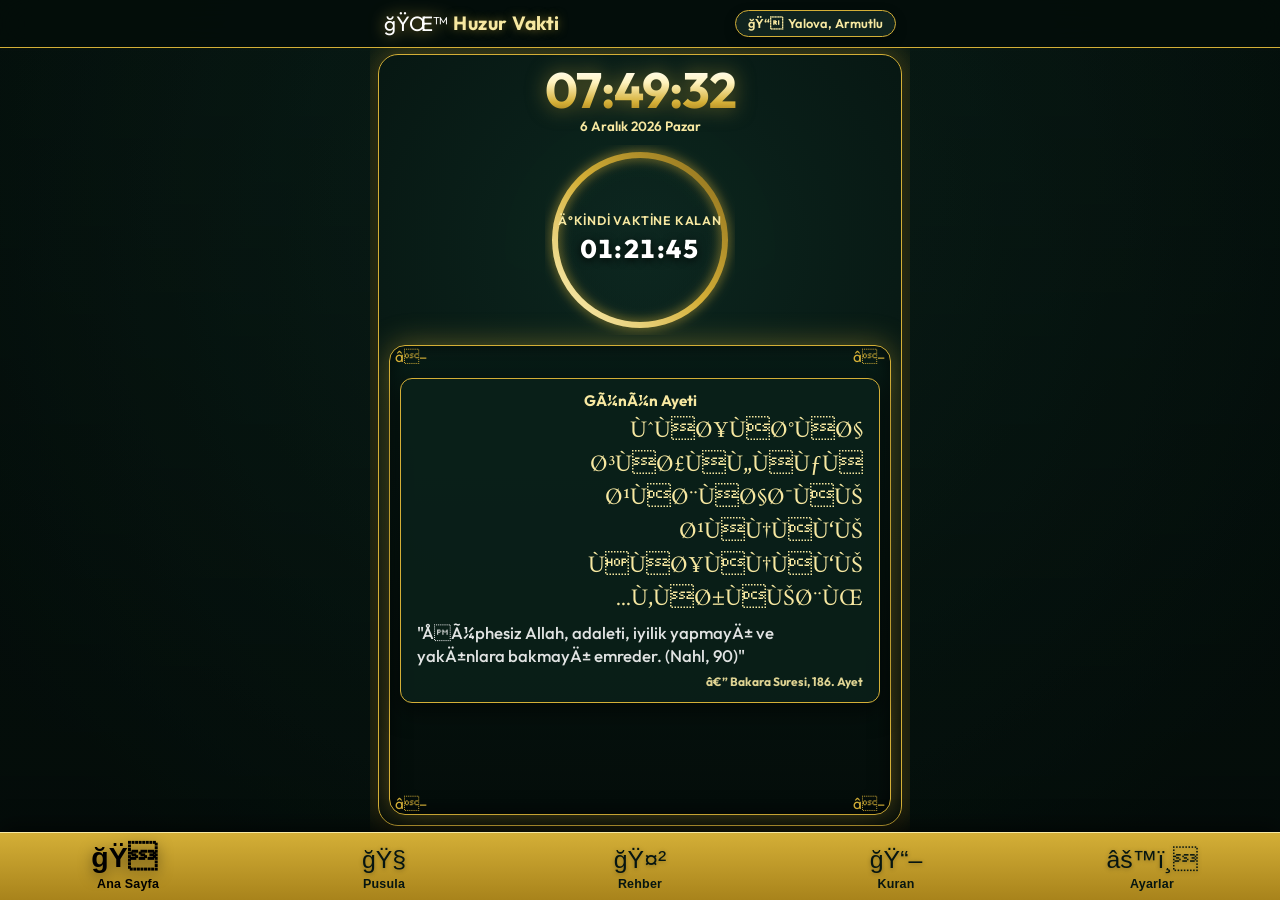
==== commit 73821b3e: "Update index.html" ====
--- a/index.html
+++ b/index.html
@@ -19,10 +19,10 @@
     <link rel="apple-touch-icon" href="icon-512.jpg">
     <meta name="description" content="Namaz Vakitleri, KÄ±ble PusulasÄ±, Kuran-Ä± Kerim ve Namaz Rehberi">
 
-    <link rel="stylesheet" href="styles.css?v=56.0.0">
-    <script src="cities.js?v=56.0.0" defer></script>
-    <script src="data.js?v=56.0.0" defer></script>
-    <script src="app.js?v=56.0.0" defer></script>
+    <link rel="stylesheet" href="styles.css?v=58.0.0">
+    <script src="cities.js?v=58.0.0" defer></script>
+    <script src="data.js?v=58.0.0" defer></script>
+    <script src="app.js?v=58.0.0" defer></script>
 </head>
 <body class="dark-theme">
     <!-- Loading Screen -->
@@ -391,7 +391,7 @@
     <script>
       if ('serviceWorker' in navigator) {
         window.addEventListener('load', () => {
-          navigator.serviceWorker.register('/sw.js?v=56.0.0')
+          navigator.serviceWorker.register('/sw.js?v=58.0.0')
             .then(reg => {
               reg.onupdatefound = () => {
                 const installingWorker = reg.installing;
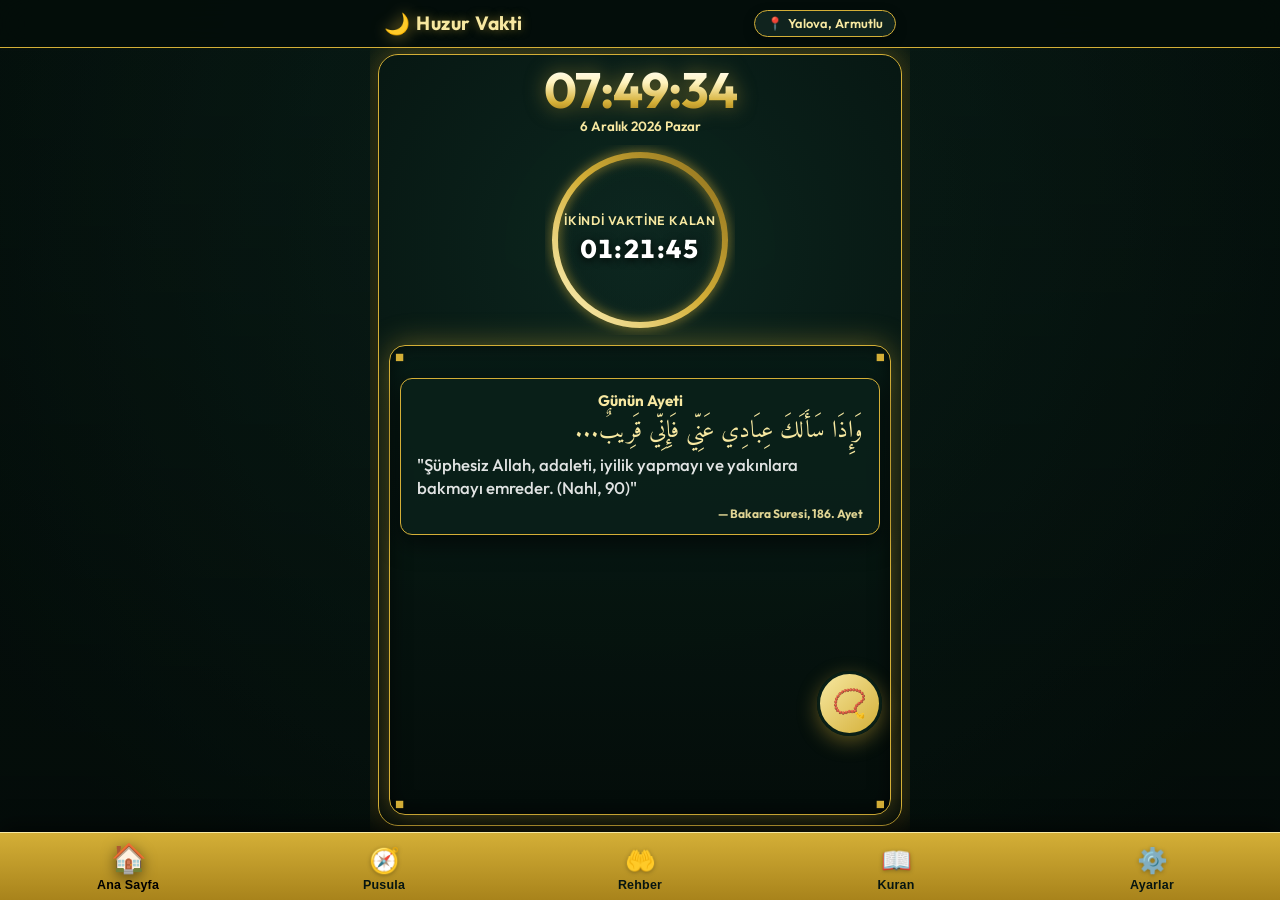
==== commit 648adba5: "Update index.html" ====
--- a/index.html
+++ b/index.html
@@ -17,7 +17,7 @@
     <meta name="apple-mobile-web-app-status-bar-style" content="black-translucent">
     <meta name="apple-mobile-web-app-title" content="Huzur Vakti">
     <link rel="apple-touch-icon" href="icon-512.jpg">
-    <meta name="description" content="Namaz Vakitleri, KÄ±ble PusulasÄ±, Kuran-Ä± Kerim ve Namaz Rehberi">
+    <meta name="description" content="Namaz Vakitleri, Kıble Pusulası, Kuran-ı Kerim ve Namaz Rehberi">
 
     <link rel="stylesheet" href="styles.css?v=58.0.0">
     <script src="cities.js?v=58.0.0" defer></script>
@@ -33,34 +33,39 @@
         </div>
     </div>
 
-    <!-- App Header (ğŸŒ™ Huzur Vakti) -->
+    <!-- App Header (🌙 Huzur Vakti) -->
     <header id="app-header">
         <div class="header-container">
             <div class="brand-wrapper-center">
-                <span class="brand-logo-crescent">ğŸŒ™</span>
+                <span class="brand-logo-crescent">🌙</span>
                 <h1 class="brand-title-gold">Huzur Vakti</h1>
             </div>
             <div class="location-chip" id="location-chip-btn" onclick="navigateTo('settings')">
-                <span class="loc-icon">ğŸ“</span>
-                <span id="header-location">Yalova, Ã‡Ä±narcÄ±k</span>
+                <span class="loc-icon">📍</span>
+                <span id="header-location">Yalova, Çınarcık</span>
             </div>
         </div>
     </header>
 
     <!-- Main Content Wrapped in Main Frame Card (100vh Single Screen Fit) -->
     <main id="app-main">
-        <!-- â•â•â• 1. HOME SECTION â•â•â• -->
+        <!-- ═══ 1. HOME SECTION ═══ -->
         <section id="page-home" class="page-section active">
+            <!-- ZİKİRMATİK BUTONU EKLENDİ -->
+            <button id="open-zikirmatik-btn" style="position: fixed; bottom: 90px; right: 20px; width: 65px; height: 65px; border-radius: 50%; background: linear-gradient(135deg, #f7e8a1 0%, #d4af37 100%); border: 3px solid #0a1f16; box-shadow: 0 6px 20px rgba(212,175,55,0.4); color: #0a1f16; font-size: 28px; cursor: pointer; z-index: 90; display: flex; align-items: center; justify-content: center; -webkit-tap-highlight-color: transparent; transition: transform 0.2s;">
+              📿
+            </button>
+
             <div class="hero-frame-box">
-                <!-- 1. EN ÃœST: CanlÄ± Saat ve Tarih -->
+                <!-- 1. EN ÜST: Canlı Saat ve Tarih -->
                 <div class="time-header-centered">
                     <div id="clock-display">15:43:00</div>
                     <div class="date-hijri-subrow">
-                        <span id="date-display">11 AÄŸustos 2026 SalÄ±</span>
-                    </div>
-                </div>
-
-                <!-- 2. ORTA: Dairesel Ã‡ember (SADECE Ä°kindi Vaktine Kalan + Geri SayÄ±m) -->
+                        <span id="date-display">11 Ağustos 2026 Salı</span>
+                    </div>
+                </div>
+
+                <!-- 2. ORTA: Dairesel Çember (SADECE İkindi Vaktine Kalan + Geri Sayım) -->
                 <div class="countdown-hero-wrap">
                     <div class="circle-progress-wrapper">
                         <svg class="circle-progress-svg" width="190" height="190" viewBox="0 0 190 190">
@@ -77,51 +82,51 @@
                             <circle id="countdown-progress" class="progress-bar" stroke-width="6" fill="transparent" r="85" cx="95" cy="95" stroke="url(#goldGradient)"/>
                         </svg>
                         <div class="countdown-inner">
-                            <div id="countdown-target" class="countdown-target">Ä°kindi Vaktine Kalan</div>
+                            <div id="countdown-target" class="countdown-target">İkindi Vaktine Kalan</div>
                             <div id="countdown-timer" class="countdown-timer-text">01:21:45</div>
                         </div>
                     </div>
                 </div>
 
-                <!-- 3. ALT: Namaz Vakitleri & GÃ¼nÃ¼n Ayeti -->
+                <!-- 3. ALT: Namaz Vakitleri & Günün Ayeti -->
                 <div class="hero-prayer-unified-box">
-                    <div class="corner-ornament tl">â–</div>
-                    <div class="corner-ornament tr">â–</div>
-                    <div class="corner-ornament bl">â–</div>
-                    <div class="corner-ornament br">â–</div>
+                    <div class="corner-ornament tl">■</div>
+                    <div class="corner-ornament tr">■</div>
+                    <div class="corner-ornament bl">■</div>
+                    <div class="corner-ornament br">■</div>
 
                     <div id="prayer-times-container" class="prayer-grid"></div>
 
                     <div class="daily-verse-card">
-                        <div class="verse-card-title">GÃ¼nÃ¼n Ayeti</div>
-                        <div id="daily-verse-arabic" class="verse-arabic">ÙˆÙØ¥ÙØ°ÙØ§ Ø³ÙØ£ÙÙ„ÙÙƒÙ Ø¹ÙØ¨ÙØ§Ø¯ÙÙŠ Ø¹ÙÙ†ÙÙ‘ÙŠ ÙÙØ¥ÙÙ†ÙÙ‘ÙŠ Ù‚ÙØ±ÙÙŠØ¨ÙŒ...</div>
-                        <div id="daily-verse-turkish" class="verse-turkish">"ÅÃ¼phesiz Allah, adaleti, iyilik yapmayÄ± ve yakÄ±nlara bakmayÄ± emreder. (Nahl, 90)"</div>
-                        <div id="daily-verse-source" class="verse-source">â€” Bakara Suresi, 186. Ayet</div>
+                        <div class="verse-card-title">Günün Ayeti</div>
+                        <div id="daily-verse-arabic" class="verse-arabic">وَإِذَا سَأَلَكَ عِبَادِي عَنِّي فَإِنِّي قَرِيبٌ...</div>
+                        <div id="daily-verse-turkish" class="verse-turkish">"Şüphesiz Allah, adaleti, iyilik yapmayı ve yakınlara bakmayı emreder. (Nahl, 90)"</div>
+                        <div id="daily-verse-source" class="verse-source">— Bakara Suresi, 186. Ayet</div>
                     </div>
                 </div>
             </div>
         </section>
 
-        <!-- â•â•â• 2. QIBLA SECTION (KUSURSUZ KIBLE NAVÄ°GASYONU) â•â•â• -->
+        <!-- ═══ 2. QIBLA SECTION (KUSURSUZ KIBLE NAVİGASYONU) ═══ -->
         <section id="page-qibla" class="page-section">
             <div class="hero-frame-box">
                 <div class="page-header-title">
-                    <h2>ğŸ•‹ CanlÄ± KÄ±ble Navigasyonu & Pusula</h2>
-                    <p id="qibla-user-loc">Yalova, Armutlu â” Mekke-i MÃ¼kerreme</p>
+                    <h2>🧭 Canlı Kıble Navigasyonu & Pusula</h2>
+                    <p id="qibla-user-loc">Yalova, Armutlu — Mekke-i Mükerreme</p>
                 </div>
 
                 <div class="qibla-wrapper">
-                    <!-- CanlÄ± YÃ¶nlendirme Rozeti -->
+                    <!-- Canlı Yönlendirme Rozeti -->
                     <div id="qibla-direction-pill" class="qibla-pill turn-right">
-                        â¡ï¸ SaÄŸa DÃ¶n (158Â°)
-                    </div>
-
-                    <!-- Sabit KÃ¢be Hedefi (Ãœst 12 YÃ¶nÃ¼) ve DÃ¶ner Ä°bre PusulasÄ± -->
+                        ➡️ Sağa Dön (158°)
+                    </div>
+
+                    <!-- Sabit Kâbe Hedefi (Üst 12 Yönü) ve Döner İbre Pusulası -->
                     <div id="compass-interactive-box" class="compass-container">
-                        <!-- Sabit 12 YÃ¶nÃ¼ndeki KÃ¢be Hedefi -->
+                        <!-- Sabit 12 Yönündeki Kâbe Hedefi -->
                         <div class="fixed-top-qibla-target">
-                            <div class="qibla-target-kaaba">ğŸ•‹</div>
-                            <div class="qibla-target-badge">HEDEF KÃ‚BE</div>
+                            <div class="qibla-target-kaaba">🕋</div>
+                            <div class="qibla-target-badge">HEDEF KÂBE</div>
                         </div>
 
                         <!-- Pusula Kadran Dairesi -->
@@ -133,90 +138,90 @@
                             <div class="compass-point w">B</div>
                         </div>
 
-                        <!-- DÃ¶nÃ¼nen CanlÄ± Pusula Ä°bresi -->
+                        <!-- Dönünen Canlı Pusula İbresi -->
                         <div id="compass-needle" class="dynamic-compass-needle">
-                            <div class="needle-gold-head">â–²</div>
+                            <div class="needle-gold-head">▲</div>
                             <div class="needle-stem"></div>
                             <div class="needle-pivot"></div>
                         </div>
                     </div>
 
-                    <!-- Ä°statistik Panel KartlarÄ± -->
+                    <!-- İstatistik Panel Kartları -->
                     <div class="qibla-stats-row">
                         <div class="stat-box">
-                            <div class="stat-label">KÄ±ble AÃ§Ä±nÄ±z</div>
-                            <div id="qibla-degree-val" class="stat-value">158Â° GD</div>
+                            <div class="stat-label">Kıble Açınız</div>
+                            <div id="qibla-degree-val" class="stat-value">158° GD</div>
                         </div>
                         <div class="stat-box">
-                            <div class="stat-label">KÃ¢be Mesafesi</div>
+                            <div class="stat-label">Kâbe Mesafesi</div>
                             <div id="kaaba-dist-val" class="stat-value">2,385 km</div>
                         </div>
                         <div class="stat-box">
-                            <div class="stat-label">Pusula YÃ¶nÃ¼</div>
-                            <div id="compass-heading-val" class="stat-value">0Â°</div>
-                        </div>
-                    </div>
-
-                    <!-- SensÃ¶r Yeniden BaÅŸlat Butonu -->
+                            <div class="stat-label">Pusula Yönü</div>
+                            <div id="compass-heading-val" class="stat-value">0°</div>
+                        </div>
+                    </div>
+
+                    <!-- Sensör Yeniden Başlat Butonu -->
                     <div class="compass-control-bar">
-                        <button id="enable-compass-btn" class="gold-primary-btn" onclick="requestQiblaPermissionFlow(event)">âš¡ CANLI SENSÃ–RÃœ REFRESH ET</button>
-                    </div>
-
-                    <!-- Manuel DÃ¶ner Ã‡ark Slider -->
+                        <button id="enable-compass-btn" class="gold-primary-btn" onclick="requestQiblaPermissionFlow(event)">⚡ CANLI SENSÖRÜ REFRESH ET</button>
+                    </div>
+
+                    <!-- Manuel Döner Çark Slider -->
                     <div class="manual-dial-wrap">
-                        <div class="manual-dial-label">ğŸ‘‡ ParmaÄŸÄ±nÄ±zla veya kaydÄ±rÄ±cÄ± ile yÃ¶nÃ¼ ayarlayÄ±n:</div>
+                        <div class="manual-dial-label">👇 Parmağınızla veya kaydırıcı ile yönü ayarlayın:</div>
                         <input type="range" id="manual-compass-slider" min="0" max="360" value="0" oninput="handleManualCompass(this.value)">
                     </div>
 
                     <div id="compass-status-msg" class="compass-note">
-                        ğŸ’¡ <b>NasÄ±l KullanÄ±lÄ±r?</b> Telefonunuzu dÃ¼z tutun ve dÃ¶ner altÄ±n ibreyi en Ã¼stteki sabit ğŸ•‹ <b>KÃ‚BE HEDEFÄ°NE</b> getirene kadar dÃ¶nÃ¼n.
-                    </div>
-                </div>
-            </div>
-
-            <!-- KÄ±ble Ä°zin Onay Penceresi (Modal Prompt) -->
+                        💡 <b>Nasıl Kullanılır?</b> Telefonunuzu düz tutun ve döner altın ibreyi en üstteki sabit 🕋 <b>KÂBE HEDEFİNE</b> getirene kadar dönün.
+                    </div>
+                </div>
+            </div>
+
+            <!-- Kıble İzin Onay Penceresi (Modal Prompt) -->
             <div id="qibla-permission-modal" class="modal-backdrop-overlay" style="display: none;">
                 <div class="modal-dialog-card">
-                    <div class="modal-icon-badge">ğŸ•‹</div>
-                    <h3>KÄ±ble YÃ¶nÃ¼ Bilgilendirme</h3>
-                    <p>KÄ±ble pusulasÄ±, doÄŸru yÃ¶nÃ¼ gÃ¶sterebilmek iÃ§in konumunuzu ve telefon pusula sensÃ¶rÃ¼nÃ¼ kullanÄ±r. Konum veriniz yalnÄ±zca cihazÄ±nÄ±zda iÅŸlenir, hiÃ§bir sunucuya gÃ¶nderilmez.</p>
+                    <div class="modal-icon-badge">🕋</div>
+                    <h3>Kıble Yönü Bilgilendirme</h3>
+                    <p>Kıble pusulası, doğru yönü gösterebilmek için konumunuzu ve telefon pusula sensörünü kullanır. Konum veriniz yalnızca cihazınızda işlenir, hiçbir sunucuya gönderilmez.</p>
                     <div class="modal-actions" style="margin-top: 15px; display: flex; flex-direction: column; gap: 10px;">
-                        <button class="modal-approve-btn" onclick="acceptQiblaPermissionFlow()">âœ… DEVAM ET</button>
-                    </div>
-                </div>
-            </div>
-
-            <!-- Bildirim Ä°zin Onay Penceresi (Modal Prompt) -->
+                        <button class="modal-approve-btn" onclick="acceptQiblaPermissionFlow()">✅ DEVAM ET</button>
+                    </div>
+                </div>
+            </div>
+
+            <!-- Bildirim İzin Onay Penceresi (Modal Prompt) -->
             <div id="notify-permission-modal" class="modal-backdrop-overlay" style="display: none;">
                 <div class="modal-dialog-card">
-                    <div class="modal-icon-badge">ğŸ””</div>
-                    <h3>Bildirim OnayÄ±</h3>
-                    <p>Namaz vakitleri iÃ§in cihazÄ±nÄ±zdan bildirim almak istiyor musunuz?</p>
+                    <div class="modal-icon-badge">🔔</div>
+                    <h3>Bildirim Onayı</h3>
+                    <p>Namaz vakitleri için cihazınızdan bildirim almak istiyor musunuz?</p>
                     <div class="modal-actions" style="margin-top: 15px; display: flex; flex-direction: column; gap: 10px;">
-                        <button class="modal-approve-btn" onclick="acceptNotificationPermissionFlow()">âœ… DEVAM ET</button>
-                        <button class="modal-approve-btn" onclick="document.getElementById('notify-permission-modal').style.display='none'" style="background: var(--bg-deep); color: var(--text-sub); border: 1px solid var(--border-soft); box-shadow: none;">Åimdilik GeÃ§</button>
+                        <button class="modal-approve-btn" onclick="acceptNotificationPermissionFlow()">✅ DEVAM ET</button>
+                        <button class="modal-approve-btn" onclick="document.getElementById('notify-permission-modal').style.display='none'" style="background: var(--bg-deep); color: var(--text-sub); border: 1px solid var(--border-soft); box-shadow: none;">Şimdilik Geç</button>
                     </div>
                 </div>
             </div>
         </section>
 
-        <!-- â•â•â• 3. QURAN SECTION â•â•â• -->
+        <!-- ═══ 3. QURAN SECTION ═══ -->
         <section id="page-quran" class="page-section">
             <div class="hero-frame-box">
                 <div id="surah-list-view">
                     <div class="page-header-title">
-                        <h2>ğŸ“– Kuran-Ä± Kerim</h2>
-                        <p>ArapÃ§a Metin ve TÃ¼rkÃ§e Meali (114 Sure)</p>
+                        <h2>📖 Kuran-ı Kerim</h2>
+                        <p>Arapça Metin ve Türkçe Meali (114 Sure)</p>
                     </div>
                     <div class="quran-search-bar">
-                        <span class="search-icon-fixed">ğŸ”</span>
-                        <input type="text" id="surah-search-input" class="search-input-field" placeholder="Sure ara (Ã¶r. Fatiha, Yasin)...">
+                        <span class="search-icon-fixed">🔍</span>
+                        <input type="text" id="surah-search-input" class="search-input-field" placeholder="Sure ara (ör. Fatiha, Yasin)...">
                     </div>
                     <div id="surah-list-wrap" class="surah-list-wrap"></div>
                 </div>
                 <div id="surah-detail-view" style="display: none;">
                     <div class="detail-toolbar">
-                        <button id="back-to-surahs" class="back-btn"><span>â†</span> Sure Listesi</button>
+                        <button id="back-to-surahs" class="back-btn"><span>←</span> Sure Listesi</button>
                         <div class="font-size-adjuster">
                             <button id="font-decrease" class="font-btn">A-</button>
                             <span id="font-size-val">20px</span>
@@ -226,7 +231,7 @@
                     
                     <div class="audio-player-card" style="background: var(--bg-card); border: 1px solid var(--border-gold); border-radius: 12px; padding: 12px; margin-bottom: 14px; display: flex; flex-direction: column; align-items: center; gap: 8px;">
                         <div style="width: 100%; display: flex; justify-content: space-between; align-items: center; padding: 0 4px;">
-                            <div style="font-size: 0.9rem; color: var(--gold-light); font-weight: 600;">ğŸ™ï¸ Sesli Dinle</div>
+                            <div style="font-size: 0.9rem; color: var(--gold-light); font-weight: 600;">🎧 Sesli Dinle</div>
                             <select id="qari-select" style="background: var(--bg-dark); color: var(--text-main); border: 1px solid var(--border-light); border-radius: 6px; padding: 4px; font-size: 0.8rem; outline: none; cursor: pointer;">
                                 <option value="afs" data-server="server8">Mishary Rashid Alafasy</option>
                                 <option value="basit" data-server="server7">Abdul Basit Abdussamed</option>
@@ -243,23 +248,23 @@
             </div>
         </section>
 
-        <!-- â•â•â• 4. PRAYER GUIDE SECTION â•â•â• -->
+        <!-- ═══ 4. PRAYER GUIDE SECTION ═══ -->
         <section id="page-guide" class="page-section">
             <div class="hero-frame-box">
                 <div class="page-header-title">
-                    <h2>ğŸ¤² Rehber</h2>
-                    <p>5 Vakit NamazÄ±n KÄ±lÄ±nÄ±ÅŸÄ± & Dualar</p>
+                    <h2>🤲 Rehber</h2>
+                    <p>5 Vakit Namazın Kılınışı & Dualar</p>
                 </div>
                 <div class="guide-tabs-scroller">
                     <div id="prayer-pill-bar" class="prayer-type-pill-bar"></div>
                 </div>
                 <div id="rakat-summary-box" class="rakat-summary-box"></div>
                 
-                <!-- Rehber Ä°Ã§i GÃ¶rÃ¼nÃ¼m SeÃ§ici (KÄ±lÄ±nÄ±ÅŸ vs Dualar) -->
+                <!-- Rehber İçi Görünüm Seçici (Kılınış vs Dualar) -->
                 <div id="guide-view-switcher" class="guide-view-switcher">
-                    <button id="guide-tab-steps" class="guide-switch-btn active" onclick="switchGuideViewMode('steps')">ğŸ“ KÄ±lÄ±nÄ±ÅŸ AdÄ±mlarÄ±</button>
-                    <button id="guide-tab-duas" class="guide-switch-btn" onclick="switchGuideViewMode('duas')">ğŸ“¿ Okunan Dualar & Sureler</button>
-                    <button id="guide-tab-all" class="guide-switch-btn" onclick="switchGuideViewMode('all')">ğŸ“‹ TÃ¼mÃ¼nÃ¼ GÃ¶ster</button>
+                    <button id="guide-tab-steps" class="guide-switch-btn active" onclick="switchGuideViewMode('steps')">📜 Kılınış Adımları</button>
+                    <button id="guide-tab-duas" class="guide-switch-btn" onclick="switchGuideViewMode('duas')">📿 Okunan Dualar & Sureler</button>
+                    <button id="guide-tab-all" class="guide-switch-btn" onclick="switchGuideViewMode('all')">📋 Tümünü Göster</button>
                 </div>
 
                 <div id="prayer-steps-wrap"></div>
@@ -267,33 +272,33 @@
             </div>
         </section>
 
-        <!-- â•â•â• 5. SETTINGS SECTION â•â•â• -->
+        <!-- ═══ 5. SETTINGS SECTION ═══ -->
         <section id="page-settings" class="page-section">
             <div class="hero-frame-box">
                 <div class="page-header-title">
-                    <h2>âš™ï¸ Ayarlar</h2>
+                    <h2>⚙️ Ayarlar</h2>
                     <p>Konum ve Uygulama Tercihleri</p>
                 </div>
                 <div class="settings-group-wrapper">
                     <div class="settings-group">
-                        <div class="group-title">ğŸ“ Åehir ve Ä°lÃ§e SeÃ§imi</div>
+                        <div class="group-title">📍 Şehir ve İlçe Seçimi</div>
                         <div class="settings-card-box">
                             <div class="setting-row">
-                                <label for="city-select">Ä°l</label>
+                                <label for="city-select">İl</label>
                                 <select id="city-select" class="select-input"></select>
                             </div>
                             <div class="setting-row">
-                                <label for="district-select">Ä°lÃ§e</label>
+                                <label for="district-select">İlçe</label>
                                 <select id="district-select" class="select-input"></select>
                             </div>
                             <div class="action-row">
-                                <button id="auto-gps-btn" class="gold-primary-btn">ğŸ“ Otomatik GPS Konumu Al</button>
+                                <button id="auto-gps-btn" class="gold-primary-btn">🧭 Otomatik GPS Konumu Al</button>
                                 <div id="location-status-msg"></div>
                             </div>
                         </div>
                     </div>
                     <div class="settings-group">
-                        <div class="group-title">ğŸ”” Bildirim AyarlarÄ±</div>
+                        <div class="group-title">🔔 Bildirim Ayarları</div>
                         <div class="settings-card-box">
                             <div class="setting-row" style="display: flex; justify-content: space-between; align-items: center;">
                                 <label for="notify-toggle" style="margin: 0; font-weight: 600;">Vakit Bildirimleri</label>
@@ -303,7 +308,7 @@
                                 </label>
                             </div>
                             <div class="setting-row">
-                                <label for="notify-time">Bildirim ZamanÄ±</label>
+                                <label for="notify-time">Bildirim Zamanı</label>
                                 <select id="notify-time" class="select-input">
                                     <option value="0">Tam vaktinde</option>
                                     <option value="1">1 dakika kala (Test)</option>
@@ -313,22 +318,22 @@
                                 </select>
                             </div>
                             <div class="setting-row">
-                                <label for="notify-sound">Bildirim TÃ¼rÃ¼</label>
+                                <label for="notify-sound">Bildirim Türü</label>
                                 <select id="notify-sound" class="select-input">
                                     <option value="silent">Sessiz (Sadece Ekranda)</option>
-                                    <option value="beep">Sesli (KÄ±sa Zil)</option>
-                                    <option value="ezan">Sesli (KÄ±sa Ezan)</option>
+                                    <option value="beep">Sesli (Kısa Zil)</option>
+                                    <option value="ezan">Sesli (Kısa Ezan)</option>
                                 </select>
                             </div>
-                            <div style="font-size: 0.75rem; color: var(--text-sub); margin-top: 8px;">* TarayÄ±cÄ±/Cihaz bildirim izinlerinin aÃ§Ä±k olduÄŸundan emin olun.</div>
+                            <div style="font-size: 0.75rem; color: var(--text-sub); margin-top: 8px;">* Tarayıcı/Cihaz bildirim izinlerinin açık olduğundan emin olun.</div>
                         </div>
                     </div>
 
                     <div class="settings-group">
-                        <div class="group-title">ğŸ™ï¸ Ses ve Okuma</div>
+                        <div class="group-title">🎧 Ses ve Okuma</div>
                         <div class="settings-card-box">
                             <div class="setting-row">
-                                <label for="settings-qari-select">Kuran Okuyucu (Ä°mam)</label>
+                                <label for="settings-qari-select">Kuran Okuyucu (İmam)</label>
                                 <select id="settings-qari-select" class="select-input">
                                     <option value="afs" data-server="server8">Mishary Rashid Alafasy</option>
                                     <option value="basit" data-server="server7">Abdul Basit Abdussamed</option>
@@ -339,10 +344,10 @@
                         </div>
                     </div>
                     <div class="settings-group">
-                        <div class="group-title">ğŸ¨ GÃ¶rÃ¼nÃ¼m</div>
+                        <div class="group-title">🎨 Görünüm</div>
                         <div class="settings-card-box">
                             <div class="setting-row">
-                                <label for="theme-toggle">KaranlÄ±k Tema (LÃ¼ks Gece)</label>
+                                <label for="theme-toggle">Karanlık Tema (Lüks Gece)</label>
                                 <label class="toggle-switch">
                                     <input type="checkbox" id="theme-toggle" checked>
                                     <span class="toggle-slider"></span>
@@ -355,34 +360,34 @@
                         </div>
                     </div>
                     <div class="settings-group">
-                        <div class="group-title">ğŸ”Š Ses & Bildirim</div>
+                        <div class="group-title">🔊 Ses & Bildirim</div>
                         <div class="settings-card-box">
                             <div class="setting-row">
-                                <label for="reciter-select">Kuran Okuyucu (Ä°mam)</label>
+                                <label for="reciter-select">Kuran Okuyucu (İmam)</label>
                                 <select id="reciter-select" class="select-input" disabled>
                                     <option value="alafasy" selected>Mishary Rashid Alafasy</option>
-                                    <option value="abdulbasit">Abdulbasit Abdussamed (YakÄ±nda)</option>
+                                    <option value="abdulbasit">Abdulbasit Abdussamed (Yakında)</option>
                                 </select>
                             </div>
                         </div>
                     </div>
                     <div class="app-info-footer">
-                        <div class="footer-logo">ğŸ•Œ</div>
+                        <div class="footer-logo">🕋</div>
                         <div class="footer-ver">Huzur Vakti v1.1 Premium</div>
-                        <div style="font-size: 0.8rem; margin-top: 4px;">TÃ¼m HaklarÄ± SaklÄ±dÄ±r â€¢ Diyanet Uyumlu</div>
+                        <div style="font-size: 0.8rem; margin-top: 4px;">Tüm Hakları Saklıdır • Diyanet Uyumlu</div>
                     </div>
                 </div>
             </div>
         </section>
     </main>
 
-    <!-- Bottom Navigation Bar (BÃ¼yÃ¼tÃ¼lmÃ¼ÅŸ Rahat Alt MenÃ¼) -->
+    <!-- Bottom Navigation Bar (Büyütülmüş Rahat Alt Menü) -->
     <nav id="bottom-nav">
-        <button class="nav-tab active" data-page="home"><span class="tab-icon">ğŸ </span><span class="tab-label">Ana Sayfa</span></button>
-        <button class="nav-tab" data-page="qibla"><span class="tab-icon">ğŸ§­</span><span class="tab-label">Pusula</span></button>
-        <button class="nav-tab" data-page="guide"><span class="tab-icon">ğŸ¤²</span><span class="tab-label">Rehber</span></button>
-        <button class="nav-tab" data-page="quran"><span class="tab-icon">ğŸ“–</span><span class="tab-label">Kuran</span></button>
-        <button class="nav-tab" data-page="settings"><span class="tab-icon">âš™ï¸</span><span class="tab-label">Ayarlar</span></button>
+        <button class="nav-tab active" data-page="home"><span class="tab-icon">🏠</span><span class="tab-label">Ana Sayfa</span></button>
+        <button class="nav-tab" data-page="qibla"><span class="tab-icon">🧭</span><span class="tab-label">Pusula</span></button>
+        <button class="nav-tab" data-page="guide"><span class="tab-icon">🤲</span><span class="tab-label">Rehber</span></button>
+        <button class="nav-tab" data-page="quran"><span class="tab-icon">📖</span><span class="tab-label">Kuran</span></button>
+        <button class="nav-tab" data-page="settings"><span class="tab-icon">⚙️</span><span class="tab-label">Ayarlar</span></button>
     </nav>
 
     <div id="app-toast" class="app-toast-box"></div>
@@ -425,5 +430,3 @@
   </div>
 </body>
 </html>
-
-
